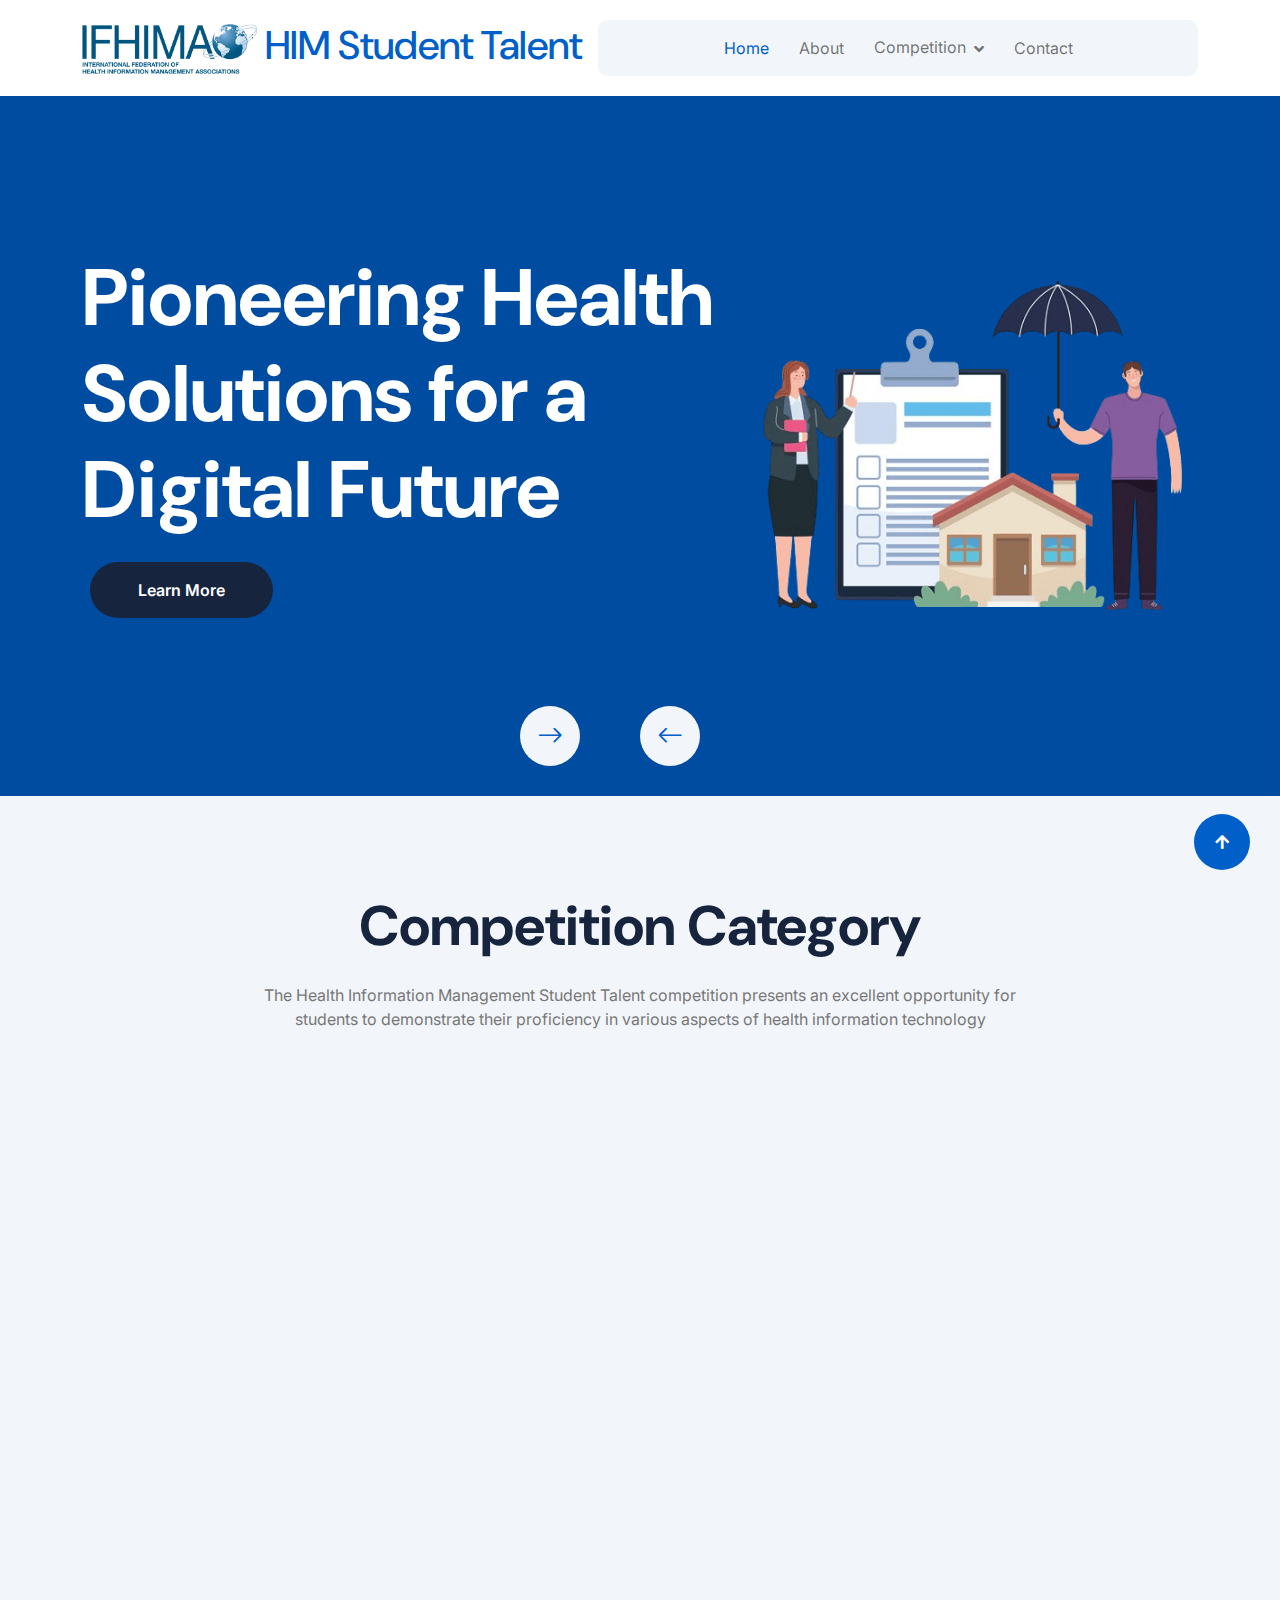
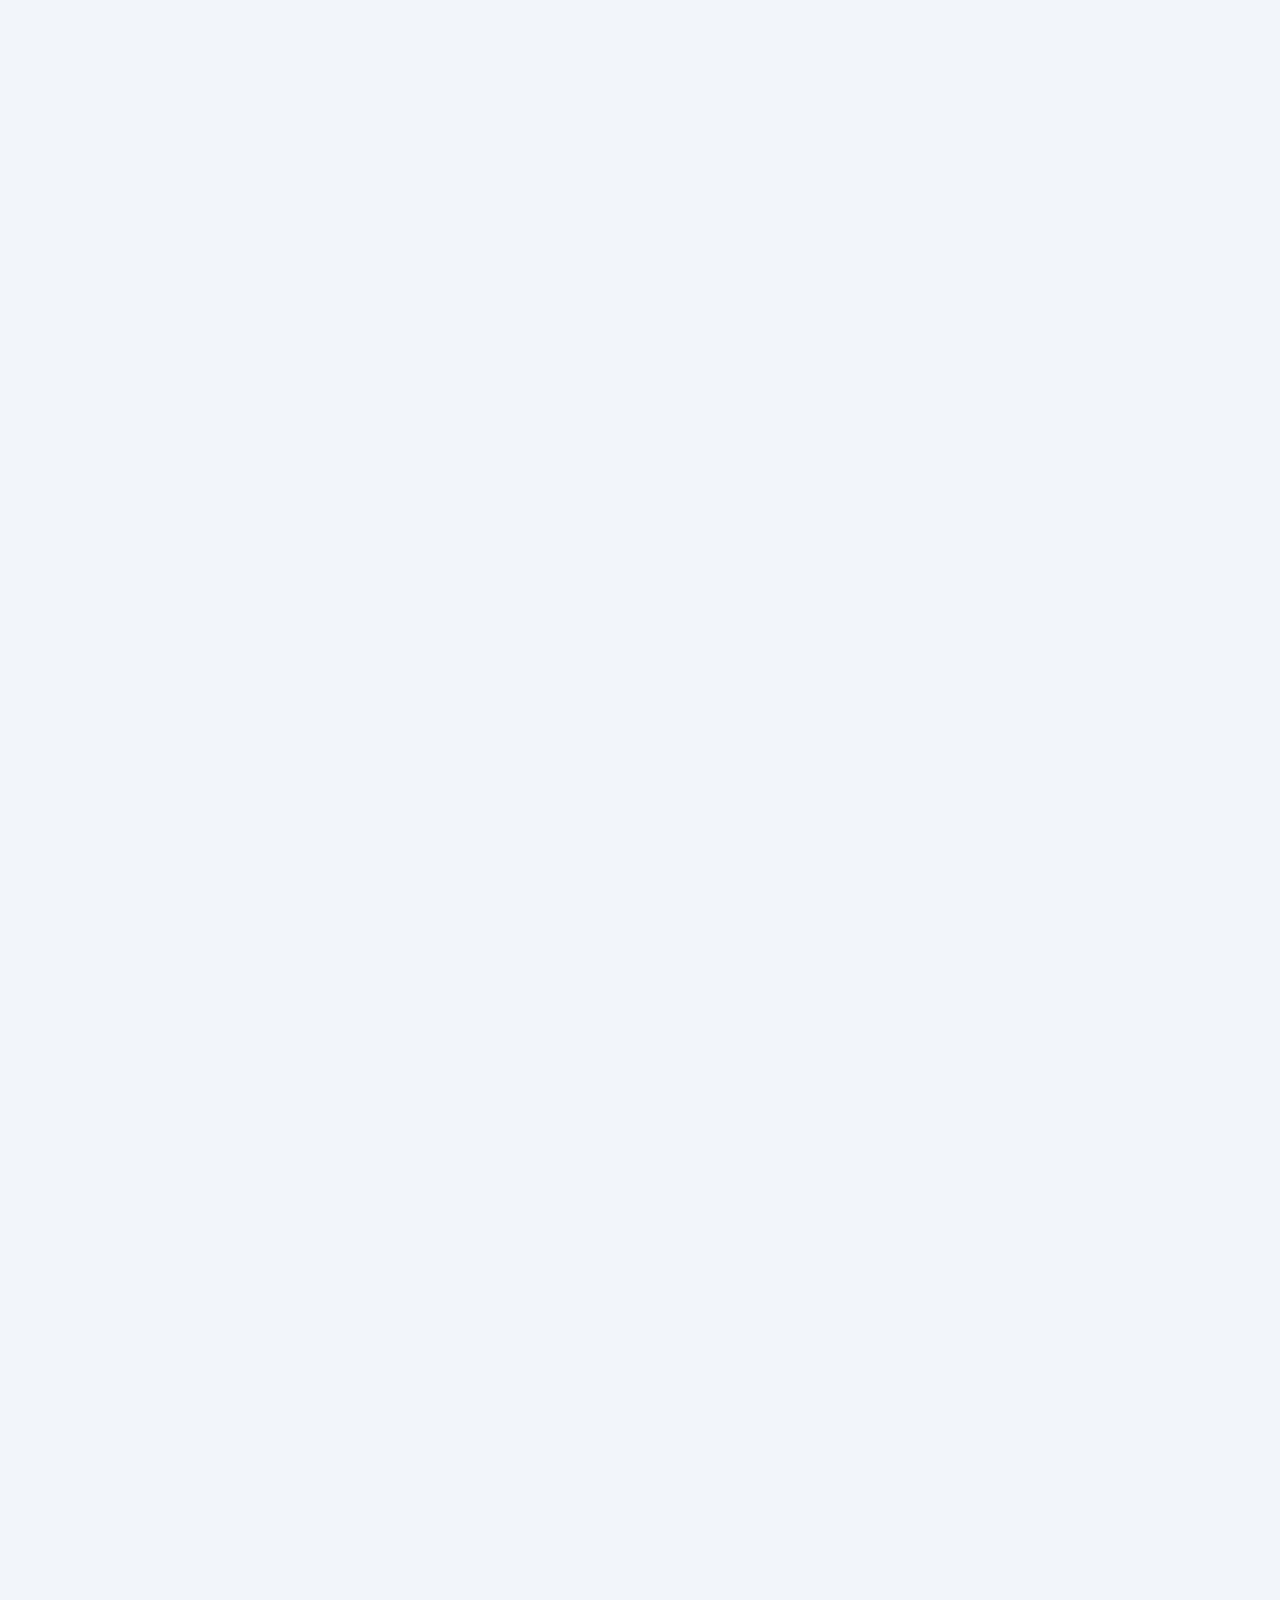
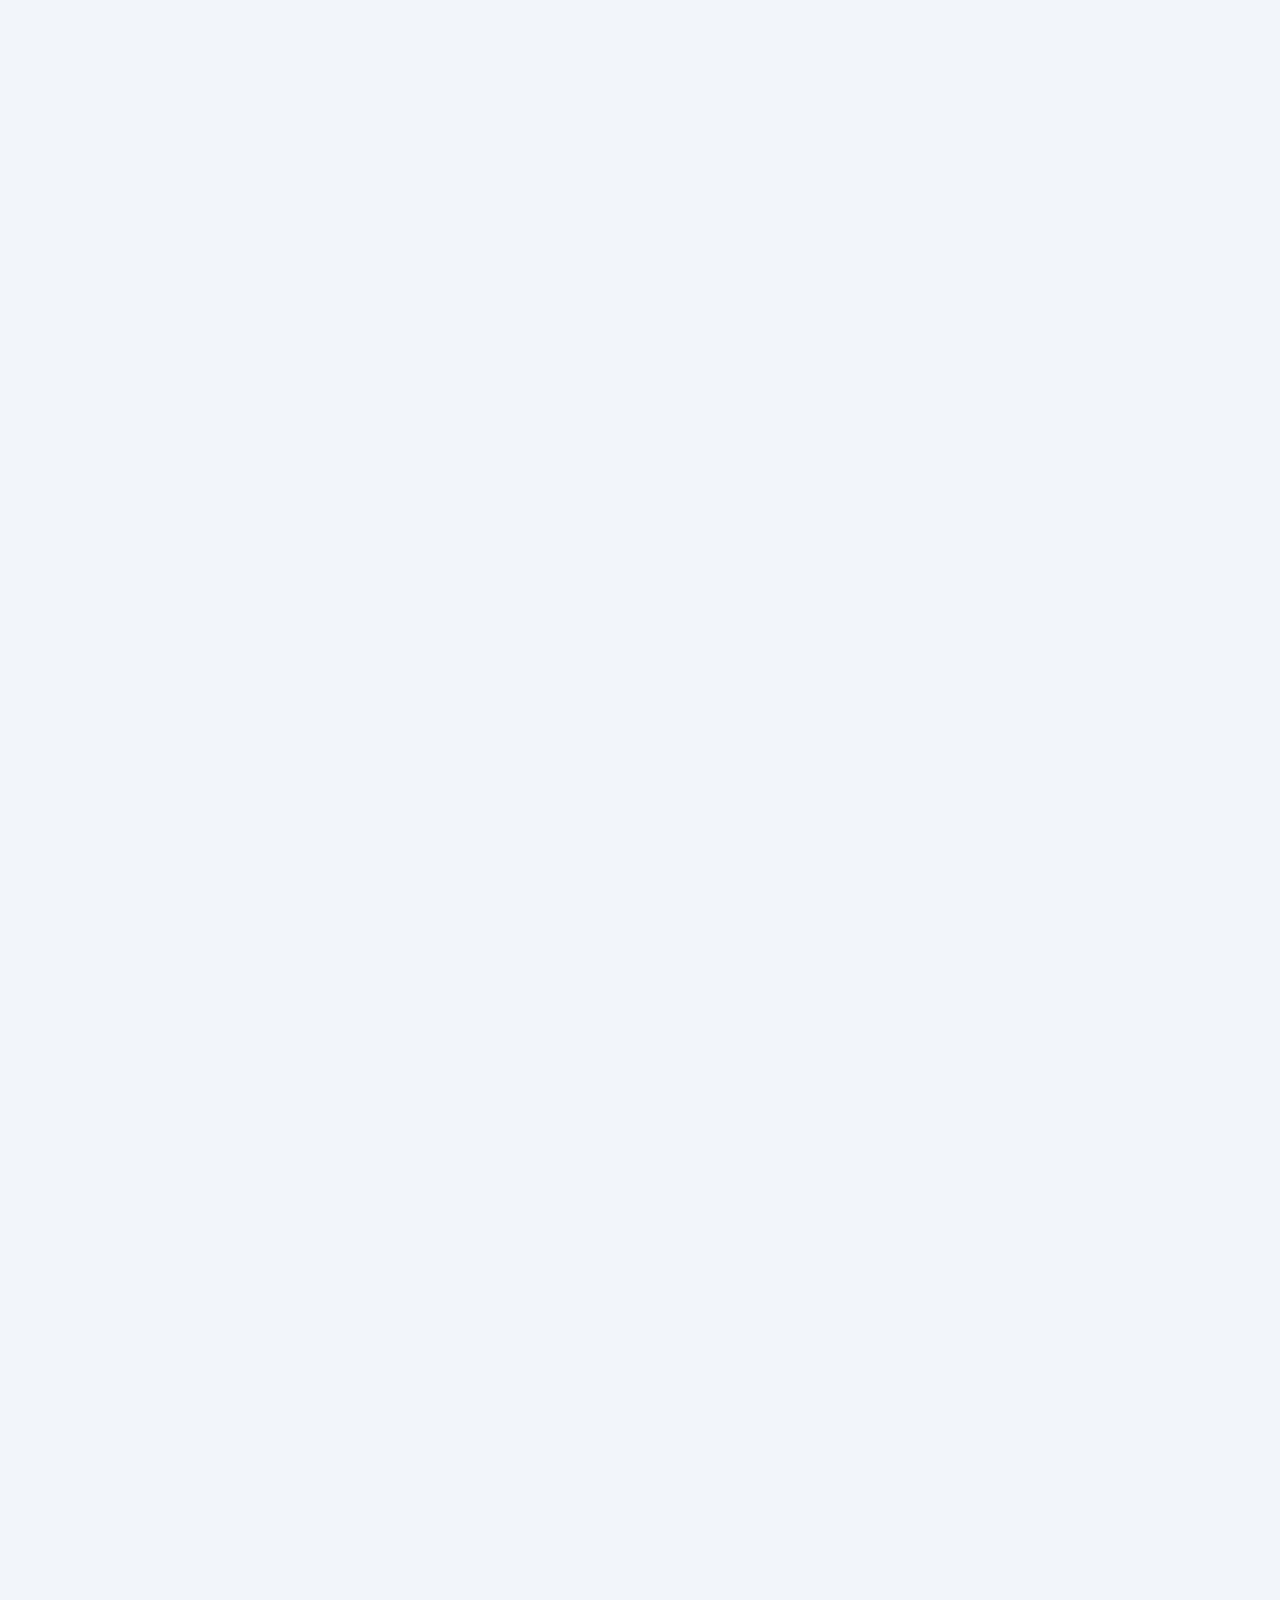
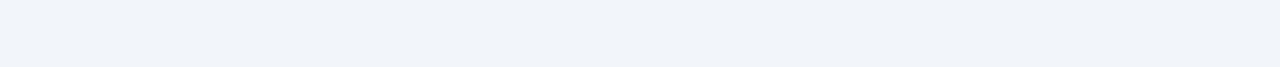
==== index.html @ e02c3863 "some init msg" ====
<!DOCTYPE html>
<html lang="en">

<head>
    <meta charset="utf-8">
    <title>HIM Student Talent - IFHIMA SEAR</title>
    <meta content="width=device-width, initial-scale=1.0" name="viewport">
    <meta content="" name="keywords">
    <meta content="" name="description">

    <!-- Google Web Fonts -->
    <link rel="preconnect" href="https://fonts.googleapis.com">
    <link rel="preconnect" href="https://fonts.gstatic.com" crossorigin>
    <link href="https://fonts.googleapis.com/css2?family=DM+Sans:ital,opsz,wght@0,9..40,100..1000;1,9..40,100..1000&family=Inter:slnt,wght@-10..0,100..900&display=swap" rel="stylesheet">

    <!-- Icon Font Stylesheet -->
    <link rel="stylesheet" href="https://use.fontawesome.com/releases/v5.15.4/css/all.css" />
    <link href="https://cdn.jsdelivr.net/npm/bootstrap-icons@1.4.1/font/bootstrap-icons.css" rel="stylesheet">

    <!-- Libraries Stylesheet -->
    <link rel="stylesheet" href="lib/animate/animate.min.css" />
    <link href="lib/lightbox/css/lightbox.min.css" rel="stylesheet">
    <link href="lib/owlcarousel/assets/owl.carousel.min.css" rel="stylesheet">


    <!-- Customized Bootstrap Stylesheet -->
    <link href="css/bootstrap.min.css" rel="stylesheet">

    <!-- Template Stylesheet -->
    <link href="css/style.css" rel="stylesheet">
</head>

<body>

    <!-- Spinner Start -->
    <div id="spinner" class="show bg-white position-fixed translate-middle w-100 vh-100 top-50 start-50 d-flex align-items-center justify-content-center">
        <div class="spinner-border text-primary" style="width: 3rem; height: 3rem;" role="status">
            <span class="sr-only">Loading...</span>
        </div>
    </div>
    <!-- Spinner End -->

    <!-- Topbar Start -->
    <!-- <div class="container-fluid topbar px-0 px-lg-4 bg-light py-2 d-none d-lg-block">
        <div class="container">
            <div class="row gx-0 align-items-center">
                <div class="col-lg-8 text-center text-lg-start mb-lg-0">
                    <div class="d-flex flex-wrap">
                        <div class="border-end border-primary pe-3">
                            <a href="#" class="text-muted small"><i class="fas fa-map-marker-alt text-primary me-2"></i>Find A Location</a>
                        </div>
                        <div class="ps-3">
                            <a href="mailto:example@gmail.com" class="text-muted small"><i class="fas fa-envelope text-primary me-2"></i>example@gmail.com</a>
                        </div>
                    </div>
                </div>
                <div class="col-lg-4 text-center text-lg-end">
                    <div class="d-flex justify-content-end">
                        <div class="d-flex border-end border-primary pe-3">
                            <a class="btn p-0 text-primary me-3" href="#"><i class="fab fa-facebook-f"></i></a>
                            <a class="btn p-0 text-primary me-3" href="#"><i class="fab fa-twitter"></i></a>
                            <a class="btn p-0 text-primary me-3" href="#"><i class="fab fa-instagram"></i></a>
                            <a class="btn p-0 text-primary me-0" href="#"><i class="fab fa-linkedin-in"></i></a>
                        </div>
                        <div class="dropdown ms-3">
                            <a href="#" class="dropdown-toggle text-dark" data-bs-toggle="dropdown"><small><i class="fas fa-globe-europe text-primary me-2"></i> English</small></a>
                            <div class="dropdown-menu rounded">
                                <a href="#" class="dropdown-item">English</a>
                                <a href="#" class="dropdown-item">Bangla</a>
                                <a href="#" class="dropdown-item">French</a>
                                <a href="#" class="dropdown-item">Spanish</a>
                                <a href="#" class="dropdown-item">Arabic</a>
                            </div>
                        </div>
                    </div>
                </div>
            </div>
        </div>
    </div> -->
    <!-- Topbar End -->

    <!-- Navbar & Hero Start -->
    <div class="container-fluid nav-bar px-0 px-lg-4 py-lg-0">
        <div class="container">
            <nav class="navbar navbar-expand-lg navbar-light d-flex justify-content-between">
                <a href="#" class="navbar-brand p-0 d-flex align-items-center">
                    <h1 class="text-primary mb-0"><img src="img/ifhima-logo.png" alt="Logo"></i> HIM Student Talent</h1>
                    <!-- <img src="img/logo.png" alt="Logo"> -->
                    <!-- <i class="fab fa-slack me-2"> -->
                </a>
                <button class="navbar-toggler" type="button" data-bs-toggle="collapse" data-bs-target="#navbarCollapse">
                        <span class="fa fa-bars"></span>
                    </button>
                <div class="collapse navbar-collapse" id="navbarCollapse">
                    <div class="navbar-nav mx-0 mx-lg-auto">
                        <a href="index.html" class="nav-item nav-link active">Home</a>
                        <a href="about.html" class="nav-item nav-link">About</a>
                        <div class="nav-item dropdown">
                            <a href="competition.html" class="nav-link" data-bs-toggle="dropdown">
                                    <span class="dropdown-toggle">Competition</span>
                                </a>
                            <div class="dropdown-menu">
                                <a href="m-health.html" class="dropdown-item">Mobile Health App Development</a>
                                <a href="emrc.html" class="dropdown-item">Electronic Medical Record Contest</a>
                                <a href="coding-innovation.html" class="dropdown-item">Coding Inovation Challenge</a>
                                <a href="socmed-influencer.html" class="dropdown-item">Social Media Influencer Challenge</a>
                                <!-- <a href="404.html" class="dropdown-item">404 Page</a> -->
                            </div>
                        </div>
                        <a href="contact.html" class="nav-item nav-link">Contact</a>
                        <!-- <div class="nav-btn px-3">
                            <button class="btn-search btn btn-primary btn-md-square rounded-circle flex-shrink-0" data-bs-toggle="modal" data-bs-target="#searchModal"><i class="fas fa-search"></i></button>
                            <a href="#" class="btn btn-primary rounded-pill py-2 px-4 ms-3 flex-shrink-0"> Get a Quote</a>
                        </div> -->
                    </div>
                </div>
                <!-- <div class="d-none d-xl-flex flex-shrink-0 ps-4">
                    <a href="#" class="btn btn-light btn-lg-square rounded-circle position-relative wow tada" data-wow-delay=".9s">
                            <i class="fa fa-phone-alt fa-2x"></i>
                            <div class="position-absolute" style="top: 7px; right: 12px;">
                                <span><i class="fa fa-comment-dots text-secondary"></i></span>
                            </div>
                        </a>
                    <div class="d-flex flex-column ms-3">
                        <span>Call to Our Experts</span>
                        <a href="tel:+ 0123 456 7890"><span class="text-dark">Free: + 0123 456 7890</span></a>
                    </div> -->
                </div>
            </nav>
        </div>
    </div>
    <!-- Navbar & Hero End -->

    <!-- Modal Search Start -->
    <div class="modal fade" id="searchModal" tabindex="-1" aria-labelledby="exampleModalLabel" aria-hidden="true">
        <div class="modal-dialog modal-fullscreen">
            <div class="modal-content rounded-0">
                <div class="modal-header">
                    <h5 class="modal-title" id="exampleModalLabel">Search by keyword</h5>
                    <button type="button" class="btn-close" data-bs-dismiss="modal" aria-label="Close"></button>
                </div>
                <div class="modal-body d-flex align-items-center bg-primary">
                    <div class="input-group w-75 mx-auto d-flex">
                        <input type="search" class="form-control p-3" placeholder="keywords" aria-describedby="search-icon-1">
                        <span id="search-icon-1" class="btn bg-light border nput-group-text p-3"><i class="fa fa-search"></i></span>
                    </div>
                </div>
            </div>
        </div>
    </div>
    <!-- Modal Search End -->


    <!-- Carousel Start -->
    <!-- <div class="header-img">
        <img src="img/header-website.png" class="img-fluid w-100" style="object-fit: cover;" alt="Header Image">
    </div> -->
    
    
    <div class="header-carousel owl-carousel">
        <div class="header-carousel-item bg-primary">
            <div class="carousel-caption">
                <div class="container">
                    <div class="row g-4 align-items-center">
                        <div class="col-lg-7 animated fadeInLeft">
                            <div class="text-sm-center text-md-start">
                                <!-- <h4 class="text-white text-uppercase fw-bold mb-4">Welcome To LifeSure</h4> -->
                                <h1 class="display-1 text-white mb-4">Pioneering Health Solutions for a Digital Future</h1>
                                <!-- <p class="mb-5 fs-5">Lorem Ipsum is simply dummy text of the printing and typesetting industry. Lorem Ipsum has been the industry's standard dummy...
                                </p> -->
                                <div class="d-flex justify-content-center justify-content-md-start flex-shrink-0 mb-4">
                                    <!-- <a class="btn btn-light rounded-pill py-3 px-4 px-md-5 me-2" href="#"><i class="fas fa-play-circle me-2"></i> Watch Video</a>  -->
                                    <a class="btn btn-dark rounded-pill py-3 px-4 px-md-5 ms-2" href="#">Learn More</a>
                                </div>
                            </div>
                        </div>
                        <div class="col-lg-5 animated fadeInRight">
                            <div class="calrousel-img" style="object-fit: cover;">
                                <img src="img/carousel-2.png" class="img-fluid w-100" alt="">
                            </div>
                        </div>
                    </div>
                </div>
            </div>
        </div> 
        <div class="header-carousel-item bg-primary">
            <div class="carousel-caption">
                <div class="container">
                    <div class="row gy-4 gy-lg-0 gx-0 gx-lg-5 align-items-center">
                        <div class="col-lg-5 animated fadeInLeft">
                            <div class="calrousel-img">
                                <img src="img/carousel-2.png" class="img-fluid w-100" alt="">
                            </div>
                        </div>
                        <div class="col-lg-7 animated fadeInRight">
                            <div class="text-sm-center text-md-end">
                                <!-- <h4 class="text-white text-uppercase fw-bold mb-4">Welcome To LifeSure</h4> -->
                                <h1 class="display-1 text-white mb-4">Empowering Digital Health Innovation for a Brighter Future</h1>
                                <!-- <p class="mb-5 fs-5">Lorem Ipsum is simply dummy text of the printing and typesetting industry. Lorem Ipsum has been the industry's standard dummy... -->
                                </p>
                                <div class="d-flex justify-content-center justify-content-md-end flex-shrink-0 mb-4">
                                    <!-- <a class="btn btn-light rounded-pill py-3 px-4 px-md-5 me-2" href="#"><i class="fas fa-play-circle me-2"></i> Watch Video</a> -->
                                    <a class="btn btn-dark rounded-pill py-3 px-4 px-md-5 ms-2" href="#">Learn More</a>
                                </div>
                            </div>
                        </div>
                    </div>
                </div>
            </div>
        </div>
    </div>
    <!-- Carousel End -->

    <!-- Feature Start -->
    <div class="container-fluid feature bg-light py-5">
        <div class="container py-5">
            <div class="text-center mx-auto pb-5 wow fadeInUp" data-wow-delay="0.2s" style="max-width: 800px;">
                <!-- <h4 class="text-primary">Competition Category</h4> -->
                <h1 class="display-4 mb-4">Competition Category</h1>
                <p class="mb-0">The Health Information Management Student Talent competition presents an excellent opportunity for students to demonstrate their proficiency in various aspects of health information technology
                </p>
            </div>
            <div class="row g-4">
                <div class="col-md-6 col-lg-6 col-xl-3 wow fadeInUp" data-wow-delay="0.2s">
                    <div class="feature-item p-4 pt-0">
                        <div class="feature-icon p-4 mb-4">
                            <!-- <img src="img/m-health.png" alt="Logo" style="max-width: 100%; height: auto;"> -->
                            <i class="fa fa-heartbeat fa-3x"></i>
                        </div>
                        <h4 class="mb-4">Mobile Health App Development</h4>
                        <p class="mb-4">Participants will design and develop innovative mobile applications focused on improving healthcare delivery...
                        </p>
                        <a class="btn btn-primary rounded-pill py-2 px-4" href="#">Learn More</a>
                    </div>
                </div>
                <div class="col-md-6 col-lg-6 col-xl-3 wow fadeInUp" data-wow-delay="0.4s">
                    <div class="feature-item p-4 pt-0">
                        <div class="feature-icon p-4 mb-4">
                            <i class="fa fa-file-archive fa-3x"></i>
                        </div>
                        <h4 class="mb-4">Electronic Medical Record Contest</h4>
                        <p class="mb-4">Contestants will demonstrate their proficiency in creating, managing, and optimizing electronic medical record systems...
                        </p>
                        <a class="btn btn-primary rounded-pill py-2 px-4" href="#">Learn More</a>
                    </div>
                </div>
                <div class="col-md-6 col-lg-6 col-xl-3 wow fadeInUp" data-wow-delay="0.6s">
                    <div class="feature-item p-4 pt-0">
                        <div class="feature-icon p-4 mb-4">
                            <i class="fa fa-desktop fa-3x"></i>
                        </div>
                        <h4 class="mb-4">Coding Innovation Challenge</h4>
                        <p class="mb-4">This contest challenges participants to solve complex healthcare-related problems through coding and programming...
                        </p>
                        <a class="btn btn-primary rounded-pill py-2 px-4" href="#">Learn More</a>
                    </div>
                </div>
                <div class="col-md-6 col-lg-6 col-xl-3 wow fadeInUp" data-wow-delay="0.8s">
                    <div class="feature-item p-4 pt-0">
                        <div class="feature-icon p-4 mb-4">
                            <i class="fa fa-mobile fa-3x"></i>
                        </div>
                        <h4 class="mb-4">Social Media Influencer Challenge</h4>
                        <p class="mb-4">Competitors will create engaging and informative health-related content for social media platforms, demonstrating their ability ...
                        </p>
                        <a class="btn btn-primary rounded-pill py-2 px-4" href="#">Learn More</a>
                    </div>
                </div>
            </div>
        </div>
    </div>
    <!-- Feature End -->

    <!-- About Start -->
    <div class="container-fluid bg-light about pb-5">
        <div class="container pb-5">
            <div class="row g-5">
                <div class="col-xl-6 wow fadeInLeft" data-wow-delay="0.2s">
                    <div class="about-item-content bg-white rounded p-5 h-100">
                        <h4 class="text-primary">About the Competition</h4>
                        <h1 class="display-4 mb-4">Health Information Management (HIM) Student Challenge</h1>
                        <p><b>Health Information Management (HIM) Student Challenge</b> is the inaugural international competition organized by the <b>International Federation of Health Information Management Association South East Asia-Region (IFHIMA SEAR)</b>. The purpose of this competition is to foster students' creativity and innovation in supporting the advancement of knowledge in the field of Health Information Management. This competition is open to students from all over the world.
                        </p>
                        <p>In its first edition, the competition is divided into several exciting categories:
                        </p>
                        <p class="text-dark"><i class="fa fa-check text-primary me-3"></i>Mobile Health App Development</p>
                        <p class="text-dark"><i class="fa fa-check text-primary me-3"></i>Electronic Medical Record Contest</p>
                        <p class="text-dark mb-4"><i class="fa fa-check text-primary me-3"></i>Coding Innovation Challenge</p>
                        <p class="text-dark mb-4"><i class="fa fa-check text-primary me-3"></i>Social Media Influencer Challenge</p>
                        <a class="btn btn-primary rounded-pill py-3 px-5" href="#">Register Now!</a>
                    </div>
                </div>
                <div class="col-xl-6 wow fadeInRight" data-wow-delay="0.2s">
                    <div class="about-item-content bg-white rounded p-5 h-100">
                        <h3 class="display-4 mb-4" class="center-text">Timeline</h3>
                    <div class="bg-white rounded p-5 h-80">
                        <div class="row g-4 justify-content-center">
                            <div class="col-12">
                                <div class="rounded bg-light">
                                    <img src="img/img-timeline.png" class="img-fluid rounded w-100" alt="">
                                </div>
                            </div>
                            <!-- <div class="col-sm-6">
                                <div class="counter-item bg-light rounded p-3 h-100">
                                    <div class="counter-counting">
                                        <span class="text-primary fs-2 fw-bold" data-toggle="counter-up">129</span>
                                        <span class="h1 fw-bold text-primary">+</span>
                                    </div>
                                    <h4 class="mb-0 text-dark">Insurance Policies</h4>
                                </div>
                            </div>
                            <div class="col-sm-6">
                                <div class="counter-item bg-light rounded p-3 h-100">
                                    <div class="counter-counting">
                                        <span class="text-primary fs-2 fw-bold" data-toggle="counter-up">99</span>
                                        <span class="h1 fw-bold text-primary">+</span>
                                    </div>
                                    <h4 class="mb-0 text-dark">Awards WON</h4>
                                </div>
                            </div>
                            <div class="col-sm-6">
                                <div class="counter-item bg-light rounded p-3 h-100">
                                    <div class="counter-counting">
                                        <span class="text-primary fs-2 fw-bold" data-toggle="counter-up">556</span>
                                        <span class="h1 fw-bold text-primary">+</span>
                                    </div>
                                    <h4 class="mb-0 text-dark">Skilled Agents</h4>
                                </div>
                            </div>
                            <div class="col-sm-6">
                                <div class="counter-item bg-light rounded p-3 h-100">
                                    <div class="counter-counting">
                                        <span class="text-primary fs-2 fw-bold" data-toggle="counter-up">967</span>
                                        <span class="h1 fw-bold text-primary">+</span>
                                    </div>
                                    <h4 class="mb-0 text-dark">Team Members</h4>
                                </div>
                            </div> -->
                        </div>
                    </div>
                </div>
            </div>
        </div>
    </div>
    <!-- About End -->

    <!-- Service Start -->
    <!-- <div class="container-fluid service py-5">
        <div class="container py-5">
            <div class="text-center mx-auto pb-5 wow fadeInUp" data-wow-delay="0.2s" style="max-width: 800px;">
                <h4 class="text-primary">Our Services</h4>
                <h1 class="display-4 mb-4">We Provide Best Services</h1>
                <p class="mb-0">Lorem ipsum dolor, sit amet consectetur adipisicing elit. Tenetur adipisci facilis cupiditate recusandae aperiam temporibus corporis itaque quis facere, numquam, ad culpa deserunt sint dolorem autem obcaecati, ipsam mollitia hic.
                </p>
            </div>
            <div class="row g-4 justify-content-center">
                <div class="col-md-6 col-lg-6 col-xl-3 wow fadeInUp" data-wow-delay="0.2s">
                    <div class="service-item">
                        <div class="service-img">
                            <img src="img/blog-1.png" class="img-fluid rounded-top w-100" alt="">
                            <div class="service-icon p-3">
                                <i class="fa fa-users fa-2x"></i>
                            </div>
                        </div>
                        <div class="service-content p-4">
                            <div class="service-content-inner">
                                <a href="#" class="d-inline-block h4 mb-4">Life Insurance</a>
                                <p class="mb-4">Lorem ipsum dolor sit amet consectetur adipisicing elit. Perspiciatis, eum!</p>
                                <a class="btn btn-primary rounded-pill py-2 px-4" href="#">Read More</a>
                            </div>
                        </div>
                    </div>
                </div>
                <div class="col-md-6 col-lg-6 col-xl-3 wow fadeInUp" data-wow-delay="0.4s">
                    <div class="service-item">
                        <div class="service-img">
                            <img src="img/blog-2.png" class="img-fluid rounded-top w-100" alt="">
                            <div class="service-icon p-3">
                                <i class="fa fa-hospital fa-2x"></i>
                            </div>
                        </div>
                        <div class="service-content p-4">
                            <div class="service-content-inner">
                                <a href="#" class="d-inline-block h4 mb-4">Health Insurance</a>
                                <p class="mb-4">Lorem ipsum dolor sit amet consectetur adipisicing elit. Perspiciatis, eum!</p>
                                <a class="btn btn-primary rounded-pill py-2 px-4" href="#">Read More</a>
                            </div>
                        </div>
                    </div>
                </div>
                <div class="col-md-6 col-lg-6 col-xl-3 wow fadeInUp" data-wow-delay="0.6s">
                    <div class="service-item">
                        <div class="service-img">
                            <img src="img/blog-3.png" class="img-fluid rounded-top w-100" alt="">
                            <div class="service-icon p-3">
                                <i class="fa fa-car fa-2x"></i>
                            </div>
                        </div>
                        <div class="service-content p-4">
                            <div class="service-content-inner">
                                <a href="#" class="d-inline-block h4 mb-4">Car Insurance</a>
                                <p class="mb-4">Lorem ipsum dolor sit amet consectetur adipisicing elit. Perspiciatis, eum!</p>
                                <a class="btn btn-primary rounded-pill py-2 px-4" href="#">Read More</a>
                            </div>
                        </div>
                    </div>
                </div>
                <div class="col-md-6 col-lg-6 col-xl-3 wow fadeInUp" data-wow-delay="0.8s">
                    <div class="service-item">
                        <div class="service-img">
                            <img src="img/blog-4.png" class="img-fluid rounded-top w-100" alt="">
                            <div class="service-icon p-3">
                                <i class="fa fa-home fa-2x"></i>
                            </div>
                        </div>
                        <div class="service-content p-4">
                            <div class="service-content-inner">
                                <a href="#" class="d-inline-block h4 mb-4">Home Insurance</a>
                                <p class="mb-4">Lorem ipsum dolor sit amet consectetur adipisicing elit. Perspiciatis, eum!</p>
                                <a class="btn btn-primary rounded-pill py-2 px-4" href="#">Read More</a>
                            </div>
                        </div>
                    </div>
                </div>
                <div class="col-12 text-center wow fadeInUp" data-wow-delay="0.2s">
                    <a class="btn btn-primary rounded-pill py-3 px-5" href="#">More Services</a>
                </div>
            </div>
        </div>
    </div> -->
    <!-- Service End -->

    <!-- FAQs Start -->
    <div class="container-fluid faq-section bg-light py-5">
        <div class="container py-5">
            <div class="row g-5 align-items-center">
                <div class="col-xl-6 wow fadeInLeft" data-wow-delay="0.2s">
                    <div class="h-100">
                        <div class="mb-5">
                            <h4 class="text-primary">Some Important FAQ's</h4>
                            <h1 class="display-4 mb-0">Common Frequently Asked Questions</h1>
                        </div>
                        <div class="accordion" id="accordionExample">
                            <div class="accordion-item">
                                <h2 class="accordion-header" id="headingOne">
                                    <button class="accordion-button border-0" type="button" data-bs-toggle="collapse" data-bs-target="#collapseOne" aria-expanded="true" aria-controls="collapseOne">
                                            Q: What happens during Freshers' Week?
                                        </button>
                                </h2>
                                <div id="collapseOne" class="accordion-collapse collapse show active" aria-labelledby="headingOne" data-bs-parent="#accordionExample">
                                    <div class="accordion-body rounded">
                                        A: Leverage agile frameworks to provide a robust synopsis for high level overviews. Iterative approaches to corporate strategy foster collaborative thinking to further the overall value proposition. Organically grow the holistic world view of disruptive
                                        innovation via workplace diversity and empowerment.
                                    </div>
                                </div>
                            </div>
                            <div class="accordion-item">
                                <h2 class="accordion-header" id="headingTwo">
                                    <button class="accordion-button collapsed" type="button" data-bs-toggle="collapse" data-bs-target="#collapseTwo" aria-expanded="false" aria-controls="collapseTwo">
                                            Q: What is the transfer application process?
                                        </button>
                                </h2>
                                <div id="collapseTwo" class="accordion-collapse collapse" aria-labelledby="headingTwo" data-bs-parent="#accordionExample">
                                    <div class="accordion-body">
                                        A: Leverage agile frameworks to provide a robust synopsis for high level overviews. Iterative approaches to corporate strategy foster collaborative thinking to further the overall value proposition. Organically grow the holistic world view of disruptive
                                        innovation via workplace diversity and empowerment.
                                    </div>
                                </div>
                            </div>
                            <div class="accordion-item">
                                <h2 class="accordion-header" id="headingThree">
                                    <button class="accordion-button collapsed" type="button" data-bs-toggle="collapse" data-bs-target="#collapseThree" aria-expanded="false" aria-controls="collapseThree">
                                            Q: Why should I attend community college?
                                        </button>
                                </h2>
                                <div id="collapseThree" class="accordion-collapse collapse" aria-labelledby="headingThree" data-bs-parent="#accordionExample">
                                    <div class="accordion-body">
                                        A: Leverage agile frameworks to provide a robust synopsis for high level overviews. Iterative approaches to corporate strategy foster collaborative thinking to further the overall value proposition. Organically grow the holistic world view of disruptive
                                        innovation via workplace diversity and empowerment.
                                    </div>
                                </div>
                            </div>
                        </div>
                    </div>
                </div>
                <div class="col-xl-6 wow fadeInRight" data-wow-delay="0.4s">
                    <img src="img/carousel-2.png" class="img-fluid w-100" alt="">
                </div>
            </div>
        </div>
    </div> 
    <!-- FAQs End -->

    <!-- Blog Start -->
    <!-- <div class="container-fluid blog py-5">
        <div class="container py-5">
            <div class="text-center mx-auto pb-5 wow fadeInUp" data-wow-delay="0.2s" style="max-width: 800px;">
                <h4 class="text-primary">From Blog</h4>
                <h1 class="display-4 mb-4">News And Updates</h1>
                <p class="mb-0">Lorem ipsum dolor, sit amet consectetur adipisicing elit. Tenetur adipisci facilis cupiditate recusandae aperiam temporibus corporis itaque quis facere, numquam, ad culpa deserunt sint dolorem autem obcaecati, ipsam mollitia hic.
                </p>
            </div>
            <div class="row g-4 justify-content-center">
                <div class="col-lg-6 col-xl-4 wow fadeInUp" data-wow-delay="0.2s">
                    <div class="blog-item">
                        <div class="blog-img">
                            <img src="img/blog-1.png" class="img-fluid rounded-top w-100" alt="">
                            <div class="blog-categiry py-2 px-4">
                                <span>Business</span>
                            </div>
                        </div>
                        <div class="blog-content p-4">
                            <div class="blog-comment d-flex justify-content-between mb-3">
                                <div class="small"><span class="fa fa-user text-primary"></span> Martin.C</div>
                                <div class="small"><span class="fa fa-calendar text-primary"></span> 30 Dec 2025</div>
                                <div class="small"><span class="fa fa-comment-alt text-primary"></span> 6 Comments</div>
                            </div>
                            <a href="#" class="h4 d-inline-block mb-3">Which allows you to pay down insurance bills</a>
                            <p class="mb-3">Lorem, ipsum dolor sit amet consectetur adipisicing elit. Eius libero soluta impedit eligendi? Quibusdam, laudantium.</p>
                            <a href="#" class="btn p-0">Read More  <i class="fa fa-arrow-right"></i></a>
                        </div>
                    </div>
                </div>
                <div class="col-lg-6 col-xl-4 wow fadeInUp" data-wow-delay="0.4s">
                    <div class="blog-item">
                        <div class="blog-img">
                            <img src="img/blog-2.png" class="img-fluid rounded-top w-100" alt="">
                            <div class="blog-categiry py-2 px-4">
                                <span>Business</span>
                            </div>
                        </div>
                        <div class="blog-content p-4">
                            <div class="blog-comment d-flex justify-content-between mb-3">
                                <div class="small"><span class="fa fa-user text-primary"></span> Martin.C</div>
                                <div class="small"><span class="fa fa-calendar text-primary"></span> 30 Dec 2025</div>
                                <div class="small"><span class="fa fa-comment-alt text-primary"></span> 6 Comments</div>
                            </div>
                            <a href="#" class="h4 d-inline-block mb-3">Leverage agile frameworks to provide</a>
                            <p class="mb-3">Lorem, ipsum dolor sit amet consectetur adipisicing elit. Eius libero soluta impedit eligendi? Quibusdam, laudantium.</p>
                            <a href="#" class="btn p-0">Read More  <i class="fa fa-arrow-right"></i></a>
                        </div>
                    </div>
                </div>
                <div class="col-lg-6 col-xl-4 wow fadeInUp" data-wow-delay="0.6s">
                    <div class="blog-item">
                        <div class="blog-img">
                            <img src="img/blog-3.png" class="img-fluid rounded-top w-100" alt="">
                            <div class="blog-categiry py-2 px-4">
                                <span>Business</span>
                            </div>
                        </div>
                        <div class="blog-content p-4">
                            <div class="blog-comment d-flex justify-content-between mb-3">
                                <div class="small"><span class="fa fa-user text-primary"></span> Martin.C</div>
                                <div class="small"><span class="fa fa-calendar text-primary"></span> 30 Dec 2025</div>
                                <div class="small"><span class="fa fa-comment-alt text-primary"></span> 6 Comments</div>
                            </div>
                            <a href="#" class="h4 d-inline-block mb-3">Leverage agile frameworks to provide</a>
                            <p class="mb-3">Lorem, ipsum dolor sit amet consectetur adipisicing elit. Eius libero soluta impedit eligendi? Quibusdam, laudantium.</p>
                            <a href="#" class="btn p-0">Read More  <i class="fa fa-arrow-right"></i></a>
                        </div>
                    </div>
                </div>
            </div>
        </div>
    </div> -->
    <!-- Blog End -->

    <!-- Team Start -->
    <div class="container-fluid team pb-5">
        <div class="container pb-5">
            <div class="text-center mx-auto pb-5 wow fadeInUp" data-wow-delay="0.2s" style="max-width: 800px;">
                <h4 class="text-primary">Our Team</h4>
                <h1 class="display-4 mb-4">Meet Our Expert Team Members</h1>
                <p class="mb-0">Lorem ipsum dolor, sit amet consectetur adipisicing elit. Tenetur adipisci facilis cupiditate recusandae aperiam temporibus corporis itaque quis facere, numquam, ad culpa deserunt sint dolorem autem obcaecati, ipsam mollitia hic.
                </p>
            </div>
            <div class="row g-4">
                <div class="col-md-6 col-lg-6 col-xl-3 wow fadeInUp" data-wow-delay="0.2s">
                    <div class="team-item">
                        <div class="team-img">
                            <img src="img/team-1.jpg" class="img-fluid rounded-top w-100" alt="">
                            <div class="team-icon">
                                <a class="btn btn-primary btn-sm-square rounded-pill mb-2" href=""><i class="fab fa-facebook-f"></i></a>
                                <a class="btn btn-primary btn-sm-square rounded-pill mb-2" href=""><i class="fab fa-twitter"></i></a>
                                <a class="btn btn-primary btn-sm-square rounded-pill mb-2" href=""><i class="fab fa-linkedin-in"></i></a>
                                <a class="btn btn-primary btn-sm-square rounded-pill mb-0" href=""><i class="fab fa-instagram"></i></a>
                            </div>
                        </div>
                        <div class="team-title p-4">
                            <h4 class="mb-0">David James</h4>
                            <p class="mb-0">Profession</p>
                        </div>
                    </div>
                </div>
                <div class="col-md-6 col-lg-6 col-xl-3 wow fadeInUp" data-wow-delay="0.4s">
                    <div class="team-item">
                        <div class="team-img">
                            <img src="img/team-2.jpg" class="img-fluid rounded-top w-100" alt="">
                            <div class="team-icon">
                                <a class="btn btn-primary btn-sm-square rounded-pill mb-2" href=""><i class="fab fa-facebook-f"></i></a>
                                <a class="btn btn-primary btn-sm-square rounded-pill mb-2" href=""><i class="fab fa-twitter"></i></a>
                                <a class="btn btn-primary btn-sm-square rounded-pill mb-2" href=""><i class="fab fa-linkedin-in"></i></a>
                                <a class="btn btn-primary btn-sm-square rounded-pill mb-0" href=""><i class="fab fa-instagram"></i></a>
                            </div>
                        </div>
                        <div class="team-title p-4">
                            <h4 class="mb-0">David James</h4>
                            <p class="mb-0">Profession</p>
                        </div>
                    </div>
                </div>
                <div class="col-md-6 col-lg-6 col-xl-3 wow fadeInUp" data-wow-delay="0.6s">
                    <div class="team-item">
                        <div class="team-img">
                            <img src="img/team-3.jpg" class="img-fluid rounded-top w-100" alt="">
                            <div class="team-icon">
                                <a class="btn btn-primary btn-sm-square rounded-pill mb-2" href=""><i class="fab fa-facebook-f"></i></a>
                                <a class="btn btn-primary btn-sm-square rounded-pill mb-2" href=""><i class="fab fa-twitter"></i></a>
                                <a class="btn btn-primary btn-sm-square rounded-pill mb-2" href=""><i class="fab fa-linkedin-in"></i></a>
                                <a class="btn btn-primary btn-sm-square rounded-pill mb-0" href=""><i class="fab fa-instagram"></i></a>
                            </div>
                        </div>
                        <div class="team-title p-4">
                            <h4 class="mb-0">David James</h4>
                            <p class="mb-0">Profession</p>
                        </div>
                    </div>
                </div>
                <div class="col-md-6 col-lg-6 col-xl-3 wow fadeInUp" data-wow-delay="0.8s">
                    <div class="team-item">
                        <div class="team-img">
                            <img src="img/team-4.jpg" class="img-fluid rounded-top w-100" alt="">
                            <div class="team-icon">
                                <a class="btn btn-primary btn-sm-square rounded-pill mb-2" href=""><i class="fab fa-facebook-f"></i></a>
                                <a class="btn btn-primary btn-sm-square rounded-pill mb-2" href=""><i class="fab fa-twitter"></i></a>
                                <a class="btn btn-primary btn-sm-square rounded-pill mb-2" href=""><i class="fab fa-linkedin-in"></i></a>
                                <a class="btn btn-primary btn-sm-square rounded-pill mb-0" href=""><i class="fab fa-instagram"></i></a>
                            </div>
                        </div>
                        <div class="team-title p-4">
                            <h4 class="mb-0">David James</h4>
                            <p class="mb-0">Profession</p>
                        </div>
                    </div>
                </div>
            </div>
        </div>
    </div>
    <!-- Team End -->

    <!-- Testimonial Start -->
    <!-- <div class="container-fluid testimonial pb-5">
        <div class="container pb-5">
            <div class="text-center mx-auto pb-5 wow fadeInUp" data-wow-delay="0.2s" style="max-width: 800px;">
                <h4 class="text-primary">Testimonial</h4>
                <h1 class="display-4 mb-4">What Our Customers Are Saying</h1>
                <p class="mb-0">Lorem ipsum dolor, sit amet consectetur adipisicing elit. Tenetur adipisci facilis cupiditate recusandae aperiam temporibus corporis itaque quis facere, numquam, ad culpa deserunt sint dolorem autem obcaecati, ipsam mollitia hic.
                </p>
            </div>
            <div class="owl-carousel testimonial-carousel wow fadeInUp" data-wow-delay="0.2s">
                <div class="testimonial-item bg-light rounded">
                    <div class="row g-0">
                        <div class="col-4  col-lg-4 col-xl-3">
                            <div class="h-100">
                                <img src="img/testimonial-1.jpg" class="img-fluid h-100 rounded" style="object-fit: cover;" alt="">
                            </div>
                        </div>
                        <div class="col-8 col-lg-8 col-xl-9">
                            <div class="d-flex flex-column my-auto text-start p-4">
                                <h4 class="text-dark mb-0">Client Name</h4>
                                <p class="mb-3">Profession</p>
                                <div class="d-flex text-primary mb-3">
                                    <i class="fas fa-star"></i>
                                    <i class="fas fa-star"></i>
                                    <i class="fas fa-star"></i>
                                    <i class="fas fa-star"></i>
                                    <i class="fas fa-star"></i>
                                </div>
                                <p class="mb-0">Lorem, ipsum dolor sit amet consectetur adipisicing elit. Enim error molestiae aut modi corrupti fugit eaque rem nulla incidunt temporibus quisquam,
                                </p>
                            </div>
                        </div>
                    </div>
                </div>
                <div class="testimonial-item bg-light rounded">
                    <div class="row g-0">
                        <div class="col-4  col-lg-4 col-xl-3">
                            <div class="h-100">
                                <img src="img/testimonial-2.jpg" class="img-fluid h-100 rounded" style="object-fit: cover;" alt="">
                            </div>
                        </div>
                        <div class="col-8 col-lg-8 col-xl-9">
                            <div class="d-flex flex-column my-auto text-start p-4">
                                <h4 class="text-dark mb-0">Client Name</h4>
                                <p class="mb-3">Profession</p>
                                <div class="d-flex text-primary mb-3">
                                    <i class="fas fa-star"></i>
                                    <i class="fas fa-star"></i>
                                    <i class="fas fa-star"></i>
                                    <i class="fas fa-star"></i>
                                    <i class="fas fa-star text-body"></i>
                                </div>
                                <p class="mb-0">Lorem, ipsum dolor sit amet consectetur adipisicing elit. Enim error molestiae aut modi corrupti fugit eaque rem nulla incidunt temporibus quisquam,
                                </p>
                            </div>
                        </div>
                    </div>
                </div>
                <div class="testimonial-item bg-light rounded">
                    <div class="row g-0">
                        <div class="col-4  col-lg-4 col-xl-3">
                            <div class="h-100">
                                <img src="img/testimonial-3.jpg" class="img-fluid h-100 rounded" style="object-fit: cover;" alt="">
                            </div>
                        </div>
                        <div class="col-8 col-lg-8 col-xl-9">
                            <div class="d-flex flex-column my-auto text-start p-4">
                                <h4 class="text-dark mb-0">Client Name</h4>
                                <p class="mb-3">Profession</p>
                                <div class="d-flex text-primary mb-3">
                                    <i class="fas fa-star"></i>
                                    <i class="fas fa-star"></i>
                                    <i class="fas fa-star"></i>
                                    <i class="fas fa-star text-body"></i>
                                    <i class="fas fa-star text-body"></i>
                                </div>
                                <p class="mb-0">Lorem, ipsum dolor sit amet consectetur adipisicing elit. Enim error molestiae aut modi corrupti fugit eaque rem nulla incidunt temporibus quisquam,
                                </p>
                            </div>
                        </div>
                    </div>
                </div>
            </div>
        </div>
    </div> -->
    <!-- Testimonial End -->


    <!-- Footer Start -->
    <div class="container-fluid footer py-5 wow fadeIn" data-wow-delay="0.2s">
        <div class="container py-5">
            <div class="row g-5">
                <div class="col-xl-9">
                    <div class="mb-5">
                        <div class="row g-4">
                            <div class="col-md-6 col-lg-6 col-xl-5">
                                <div class="footer-item">
                                    <a href="index.html" class="p-0">
                                        <h3 class="text-white"><i class="fab fa-slack me-3"></i> LifeSure</h3>
                                        <!-- <img src="img/logo.png" alt="Logo"> -->
                                    </a>
                                    <p class="text-white mb-4">Dolor amet sit justo amet elitr clita ipsum elitr est.Lorem ipsum dolor sit amet, consectetur adipiscing...</p>
                                    <div class="footer-btn d-flex">
                                        <a class="btn btn-md-square rounded-circle me-3" href="#"><i class="fab fa-facebook-f"></i></a>
                                        <a class="btn btn-md-square rounded-circle me-3" href="#"><i class="fab fa-twitter"></i></a>
                                        <a class="btn btn-md-square rounded-circle me-3" href="#"><i class="fab fa-instagram"></i></a>
                                        <a class="btn btn-md-square rounded-circle me-0" href="#"><i class="fab fa-linkedin-in"></i></a>
                                    </div>
                                </div>
                            </div>
                            <div class="col-md-6 col-lg-6 col-xl-3">
                                <div class="footer-item">
                                    <h4 class="text-white mb-4">Useful Links</h4>
                                    <a href="#"><i class="fas fa-angle-right me-2"></i> About Us</a>
                                    <a href="#"><i class="fas fa-angle-right me-2"></i> Features</a>
                                    <a href="#"><i class="fas fa-angle-right me-2"></i> Services</a>
                                    <a href="#"><i class="fas fa-angle-right me-2"></i> FAQ's</a>
                                    <a href="#"><i class="fas fa-angle-right me-2"></i> Blogs</a>
                                    <a href="#"><i class="fas fa-angle-right me-2"></i> Contact</a>
                                </div>
                            </div>
                            <div class="col-md-6 col-lg-6 col-xl-4">
                                <div class="footer-item">
                                    <h4 class="mb-4 text-white">Instagram</h4>
                                    <div class="row g-3">
                                        <div class="col-4">
                                            <div class="footer-instagram rounded">
                                                <img src="img/instagram-footer-1.jpg" class="img-fluid w-100" alt="">
                                                <div class="footer-search-icon">
                                                    <a href="img/instagram-footer-1.jpg" data-lightbox="footerInstagram-1" class="my-auto"><i class="fas fa-link text-white"></i></a>
                                                </div>
                                            </div>
                                        </div>
                                        <div class="col-4">
                                            <div class="footer-instagram rounded">
                                                <img src="img/instagram-footer-2.jpg" class="img-fluid w-100" alt="">
                                                <div class="footer-search-icon">
                                                    <a href="img/instagram-footer-2.jpg" data-lightbox="footerInstagram-2" class="my-auto"><i class="fas fa-link text-white"></i></a>
                                                </div>
                                            </div>
                                        </div>
                                        <div class="col-4">
                                            <div class="footer-instagram rounded">
                                                <img src="img/instagram-footer-3.jpg" class="img-fluid w-100" alt="">
                                                <div class="footer-search-icon">
                                                    <a href="img/instagram-footer-3.jpg" data-lightbox="footerInstagram-3" class="my-auto"><i class="fas fa-link text-white"></i></a>
                                                </div>
                                            </div>
                                        </div>
                                        <div class="col-4">
                                            <div class="footer-instagram rounded">
                                                <img src="img/instagram-footer-4.jpg" class="img-fluid w-100" alt="">
                                                <div class="footer-search-icon">
                                                    <a href="img/instagram-footer-4.jpg" data-lightbox="footerInstagram-4" class="my-auto"><i class="fas fa-link text-white"></i></a>
                                                </div>
                                            </div>
                                        </div>
                                        <div class="col-4">
                                            <div class="footer-instagram rounded">
                                                <img src="img/instagram-footer-5.jpg" class="img-fluid w-100" alt="">
                                                <div class="footer-search-icon">
                                                    <a href="img/instagram-footer-5.jpg" data-lightbox="footerInstagram-5" class="my-auto"><i class="fas fa-link text-white"></i></a>
                                                </div>
                                            </div>
                                        </div>
                                        <div class="col-4">
                                            <div class="footer-instagram rounded">
                                                <img src="img/instagram-footer-6.jpg" class="img-fluid w-100" alt="">
                                                <div class="footer-search-icon">
                                                    <a href="img/instagram-footer-6.jpg" data-lightbox="footerInstagram-6" class="my-auto"><i class="fas fa-link text-white"></i></a>
                                                </div>
                                            </div>
                                        </div>
                                    </div>
                                </div>
                            </div>
                        </div>
                    </div>
                    <div class="pt-5" style="border-top: 1px solid rgba(255, 255, 255, 0.08);">
                        <div class="row g-0">
                            <div class="col-12">
                                <div class="row g-4">
                                    <div class="col-lg-6 col-xl-4">
                                        <div class="d-flex">
                                            <div class="btn-xl-square bg-primary text-white rounded p-4 me-4">
                                                <i class="fas fa-map-marker-alt fa-2x"></i>
                                            </div>
                                            <div>
                                                <h4 class="text-white">Address</h4>
                                                <p class="mb-0">123 Street New York.USA</p>
                                            </div>
                                        </div>
                                    </div>
                                    <div class="col-lg-6 col-xl-4">
                                        <div class="d-flex">
                                            <div class="btn-xl-square bg-primary text-white rounded p-4 me-4">
                                                <i class="fas fa-envelope fa-2x"></i>
                                            </div>
                                            <div>
                                                <h4 class="text-white">Mail Us</h4>
                                                <p class="mb-0">info@example.com</p>
                                            </div>
                                        </div>
                                    </div>
                                    <div class="col-lg-6 col-xl-4">
                                        <div class="d-flex">
                                            <div class="btn-xl-square bg-primary text-white rounded p-4 me-4">
                                                <i class="fa fa-phone-alt fa-2x"></i>
                                            </div>
                                            <div>
                                                <h4 class="text-white">Telephone</h4>
                                                <p class="mb-0">(+012) 3456 7890</p>
                                            </div>
                                        </div>
                                    </div>
                                </div>
                            </div>
                        </div>
                    </div>
                </div>

                <div class="col-xl-3">
                    <div class="footer-item">
                        <h4 class="text-white mb-4">Newsletter</h4>
                        <p class="text-white mb-3">Dolor amet sit justo amet elitr clita ipsum elitr est.Lorem ipsum dolor sit amet, consectetur adipiscing elit.</p>
                        <div class="position-relative rounded-pill mb-4">
                            <input class="form-control rounded-pill w-100 py-3 ps-4 pe-5" type="text" placeholder="Enter your email">
                            <button type="button" class="btn btn-primary rounded-pill position-absolute top-0 end-0 py-2 mt-2 me-2">SignUp</button>
                        </div>
                        <div class="d-flex flex-shrink-0">
                            <div class="footer-btn">
                                <a href="#" class="btn btn-lg-square rounded-circle position-relative wow tada" data-wow-delay=".9s">
                                        <i class="fa fa-phone-alt fa-2x"></i>
                                        <div class="position-absolute" style="top: 2px; right: 12px;">
                                            <span><i class="fa fa-comment-dots text-secondary"></i></span>
                                        </div>
                                    </a>
                            </div>
                            <div class="d-flex flex-column ms-3 flex-shrink-0">
                                <span>Call to Our Experts</span>
                                <a href="tel:+ 0123 456 7890"><span class="text-white">Free: + 0123 456 7890</span></a>
                            </div>
                        </div>
                    </div>
                </div>
            </div>
        </div>
    </div>
    <!-- Footer End -->

    <!-- Copyright Start -->
    <!-- <div class="container-fluid copyright py-4">
        <div class="container">
            <div class="row g-4 align-items-center">
                <div class="col-md-6 text-center text-md-end mb-md-0">
                    <span class="text-body"><a href="#" class="border-bottom text-white"><i class="fas fa-copyright text-light me-2"></i>Your Site Name</a>, All right reserved.</span>
                </div>
                <div class="col-md-6 text-center text-md-start text-body"> -->
                    <!--/*** This template is free as long as you keep the below author’s credit link/attribution link/backlink. ***/-->
                    <!--/*** If you'd like to use the template without the below author’s credit link/attribution link/backlink, ***/-->
                    <!--/*** you can purchase the Credit Removal License from "https://htmlcodex.com/credit-removal". ***/-->
                    <!-- Designed By <a class="border-bottom text-white" href="https://htmlcodex.com">HTML Codex</a> Distributed By <a class="border-bottom text-white" href="https://themewagon.com">ThemeWagon</a>
                </div>
            </div>
        </div> -->
    </div>
    <!-- Copyright End -->


    <!-- Back to Top -->
    <a href="#" class="btn btn-primary btn-lg-square rounded-circle back-to-top"><i class="fa fa-arrow-up"></i></a>


    <!-- JavaScript Libraries -->
    <script src="https://ajax.googleapis.com/ajax/libs/jquery/3.6.4/jquery.min.js"></script>
    <script src="https://cdn.jsdelivr.net/npm/bootstrap@5.0.0/dist/js/bootstrap.bundle.min.js"></script>
    <script src="lib/wow/wow.min.js"></script>
    <script src="lib/easing/easing.min.js"></script>
    <script src="lib/waypoints/waypoints.min.js"></script>
    <script src="lib/counterup/counterup.min.js"></script>
    <script src="lib/lightbox/js/lightbox.min.js"></script>
    <script src="lib/owlcarousel/owl.carousel.min.js"></script>


    <!-- Template Javascript -->
    <script src="js/main.js"></script>
</body>

</html>
---- css/style.css ----
/*** Spinner Start ***/

#spinner {
    opacity: 0;
    visibility: hidden;
    transition: opacity .5s ease-out, visibility 0s linear .5s;
    z-index: 99999;
}

#spinner.show {
    transition: opacity .5s ease-out, visibility 0s linear 0s;
    visibility: visible;
    opacity: 1;
}

/*** Spinner End ***/

.back-to-top {
    position: fixed;
    right: 30px;
    bottom: 30px;
    transition: 0.5s;
    z-index: 99;
}

/*** Button Start ***/

.btn {
    font-weight: 600;
    transition: .5s;
}

.btn-square {
    width: 32px;
    height: 32px;
}

.btn-sm-square {
    width: 34px;
    height: 34px;
}

.btn-md-square {
    width: 44px;
    height: 44px;
}

.btn-lg-square {
    width: 56px;
    height: 56px;
}

.btn-xl-square {
    width: 66px;
    height: 66px;
}

.btn-square,
.btn-sm-square,
.btn-md-square,
.btn-lg-square,
.btn-xl-square {
    padding: 0;
    display: flex;
    align-items: center;
    justify-content: center;
    font-weight: normal;
}

.btn.btn-primary {
    color: var(--bs-white);
    border: none;
}

.btn.btn-primary:hover {
    background: var(--bs-dark);
    color: var(--bs-white);
}

.btn.btn-light {
    color: var(--bs-primary);
    border: none;
}

.btn.btn-light:hover {
    color: var(--bs-white);
    background: var(--bs-dark);
}

.btn.btn-dark {
    color: var(--bs-white);
    border: none;
}

.btn.btn-dark:hover {
    color: var(--bs-primary);
    background: var(--bs-light);
}

/*** Topbar Start ***/

.topbar .dropdown-toggle::after {
    border: none;
    content: "\f107";
    font-family: "Font Awesome 5 Free";
    font-weight: 600;
    vertical-align: middle;
    margin-left: 8px;
    color: var(--bs-primary);
}

.topbar .dropdown .dropdown-menu a:hover {
    background: var(--bs-primary);
    color: var(--bs-white);
}

.topbar .dropdown .dropdown-menu {
    transform: rotateX(0deg);
    visibility: visible;
    background: var(--bs-light);
    padding-top: 10px;
    border: 0;
    transition: .5s;
    opacity: 1;
}

/*** Topbar End ***/

/*** Navbar Start ***/

.nav-bar {
    background: var(--bs-white);
    transition: 1s;
}

.navbar-light .navbar-brand img {
    max-height: 60px;
    transition: .5s;
}

.nav-bar .navbar-light .navbar-brand img {
    max-height: 50px;
}

.navbar .navbar-nav .nav-item .nav-link {
    padding: 0;
}

.navbar .navbar-nav .nav-item {
    display: flex;
    align-items: center;
    padding: 15px;
}

.navbar-light .navbar-nav .nav-item:hover,
.navbar-light .navbar-nav .nav-item.active,
.navbar-light .navbar-nav .nav-item:hover .nav-link,
.navbar-light .navbar-nav .nav-item.active .nav-link {
    color: var(--bs-primary);
}

@media (max-width: 992px) {
    .navbar {
        padding: 20px 0;
    }
    .navbar .navbar-nav .nav-link {
        padding: 0;
    }
    .navbar .navbar-nav .nav-item {
        display: flex;
        padding: 20px;
        flex-direction: column;
        justify-content: start;
        align-items: start;
    }
    .navbar .navbar-nav .nav-btn {
        display: flex;
        justify-content: start;
    }
    .navbar .navbar-nav {
        width: 100%;
        display: flex;
        margin-top: 20px;
        padding-bottom: 20px;
        background: var(--bs-light);
        border-radius: 10px;
    }
    .navbar.navbar-expand-lg .navbar-toggler {
        padding: 8px 15px;
        border: 1px solid var(--bs-primary);
        color: var(--bs-primary);
    }
}

.navbar .dropdown-toggle::after {
    border: none;
    content: "\f107";
    font-family: "Font Awesome 5 Free";
    font-weight: 600;
    vertical-align: middle;
    margin-left: 8px;
}

.dropdown .dropdown-menu .dropdown-item:hover {
    background: var(--bs-primary);
    color: var(--bs-white);
}

@media (min-width: 992px) {
    .navbar {
        padding: 20px 0;
    }
    .navbar .nav-btn {
        display: flex;
        align-items: center;
        justify-content: end;
    }
    .navbar .navbar-nav {
        width: 100%;
        display: flex;
        justify-content: center;
        align-items: center;
        background: var(--bs-light);
        border-radius: 10px;
    }
    .navbar .navbar-nav .nav-btn {
        width: 100%;
        display: flex;
        margin-left: auto;
    }
    .navbar .nav-item .dropdown-menu {
        display: block;
        visibility: hidden;
        top: 100%;
        transform: rotateX(-75deg);
        transform-origin: 0% 0%;
        border: 0;
        border-radius: 10px;
        transition: .5s;
        opacity: 0;
    }
    .navbar .nav-item:hover .dropdown-menu {
        transform: rotateX(0deg);
        visibility: visible;
        margin-top: 20px;
        background: var(--bs-light);
        transition: .5s;
        opacity: 1;
    }
}

/*** Navbar End ***/

/*** Carousel Hero Header Start ***/

.header-carousel .header-carousel-item {
    height: 700px;
}

.header-carousel .owl-nav .owl-prev,
.header-carousel .owl-nav .owl-next {
    position: absolute;
    width: 60px;
    height: 60px;
    border-radius: 60px;
    background: var(--bs-light);
    color: var(--bs-primary);
    font-size: 26px;
    display: flex;
    align-items: center;
    justify-content: center;
    transition: 0.5s;
}

.header-carousel .owl-nav .owl-prev {
    bottom: 30px;
    left: 50%;
    transform: translateX(-50%);
    margin-left: 30px;
}

.header-carousel .owl-nav .owl-next {
    bottom: 30px;
    right: 50%;
    transform: translateX(-50%);
    margin-right: 30px;
}

.header-carousel .owl-nav .owl-prev:hover,
.header-carousel .owl-nav .owl-next:hover {
    box-shadow: inset 0 0 100px 0 var(--bs-secondary);
    color: var(--bs-white);
}

.header-carousel .header-carousel-item .carousel-caption {
    position: absolute;
    width: 100%;
    height: 100%;
    left: 0;
    bottom: 0;
    background: rgba(0, 0, 0, .2);
    display: flex;
    align-items: center;
}

@media (max-width: 991px) {
    .header-carousel .header-carousel-item .carousel-caption {
        padding-top: 45px;
    }
    .header-carousel .header-carousel-item {
        height: 1300px;
    }
}

@media (max-width: 767px) {
    .header-carousel .header-carousel-item {
        height: 950px;
    }
    .header-carousel .owl-nav .owl-prev {
        bottom: -30px;
        left: 50%;
        transform: translateX(-50%);
        margin-left: -45px;
    }
    .header-carousel .owl-nav .owl-next {
        bottom: -30px;
        left: 50%;
        transform: translateX(-50%);
        margin-left: 45px;
    }
}

/*** Carousel Hero Header End ***/

/*** Single Page Hero Header Start ***/

.bg-breadcrumb {
    position: relative;
    overflow: hidden;
    background: linear-gradient(rgba(1, 95, 201, 0.9), rgba(0, 0, 0, 0.2)), url(../img/bg-breadcrumb.jpg);
    background-position: center center;
    background-repeat: no-repeat;
    background-size: cover;
    padding: 60px 0 60px 0;
    transition: 0.5s;
}

.bg-breadcrumb .breadcrumb {
    position: relative;
}

.bg-breadcrumb .breadcrumb .breadcrumb-item a {
    color: var(--bs-white);
}

/*** Single Page Hero Header End ***/

/*** Feature Start ***/

.feature .feature-item {
    border-radius: 10px;
    background: var(--bs-white);
    transition: 0.5s;
}

.feature .feature-item:hover {
    background: var(--bs-primary);
}

.feature .feature-item .feature-icon {
    position: relative;
    width: 100px;
    display: inline-flex;
    align-items: center;
    justify-content: center;
    border-bottom-left-radius: 10px;
    border-bottom-right-radius: 10px;
    background: var(--bs-light);
}

.feature .feature-item:hover .feature-icon i {
    z-index: 9;
}

.feature .feature-item .feature-icon::after {
    content: "";
    position: absolute;
    width: 100%;
    height: 0;
    top: 0;
    left: 0;
    border-bottom-left-radius: 10px;
    border-bottom-right-radius: 10px;
    background: var(--bs-dark);
    transition: 0.5s;
    z-index: 1;
}

.feature .feature-item:hover .feature-icon::after {
    height: 100%;
}

.feature .feature-item .feature-icon {
    color: var(--bs-primary);
}

.feature .feature-item .feature-icon,
.feature .feature-item h4,
.feature .feature-item p {
    transition: 0.5s;
}

.feature .feature-item:hover .feature-icon {
    color: var(--bs-white);
}

.feature .feature-item:hover h4,
.feature .feature-item:hover p {
    color: var(--bs-white);
}

.feature .feature-item:hover a.btn {
    background: var(--bs-white);
    color: var(--bs-primary);
}

.feature .feature-item:hover a.btn:hover {
    background: var(--bs-dark);
    color: var(--bs-white);
}

/*** Feature End ***/

/*** Service Start ***/

.service .service-item {
    border-radius: 10px;
}

.service .service-item .service-img {
    position: relative;
    overflow: hidden;
    border-top-left-radius: 10px;
    border-top-right-radius: 10px;
}

.service .service-item .service-img img {
    transition: 0.5s;
}

.service .service-item:hover .service-img img {
    transform: scale(1.1);
}

.service .service-item .service-img::after {
    content: "";
    position: absolute;
    width: 100%;
    height: 0;
    top: 0;
    left: 0;
    border-top-left-radius: 10px;
    border-top-right-radius: 10px;
    background: rgba(1, 95, 201, .2);
    transition: 0.5s;
    z-index: 1;
}

.service .service-item:hover .service-img::after {
    height: 100%;
}

.service .service-item .service-img .service-icon {
    position: absolute;
    width: 70px;
    bottom: 0;
    right: 25px;
    border-top-left-radius: 10px;
    border-top-right-radius: 10px;
    background: var(--bs-light);
    display: flex;
    align-items: center;
    justify-content: center;
    transition: 0.5s;
    z-index: 9;
}

.service .service-item .service-img .service-icon i {
    color: var(--bs-primary);
    transition: 0.5s;
}

.service .service-item:hover .service-img .service-icon i {
    transform: rotateX(360deg);
    color: var(--bs-white);
}

.service .service-item:hover .service-img .service-icon {
    bottom: 0;
    color: var(--bs-white);
    background: var(--bs-primary);
}

.service .service-content {
    position: relative;
    border-bottom-left-radius: 10px;
    border-bottom-right-radius: 10px;
    background: var(--bs-light);
}

.service .service-item .service-content .service-content-inner {
    position: relative;
    z-index: 9;
}

.service .service-item .service-content .service-content-inner .h4,
.service .service-item .service-content .service-content-inner p {
    transition: 0.5s;
}

.service .service-item:hover .service-content .service-content-inner .h4,
.service .service-item:hover .service-content .service-content-inner p {
    color: var(--bs-white);
}

.service .service-item:hover .service-content .service-content-inner .btn.btn-primary {
    color: var(--bs-primary);
    background: var(--bs-white);
}

.service .service-item:hover .service-content .service-content-inner .btn.btn-primary:hover {
    color: var(--bs-white);
    background: var(--bs-dark);
}

.service .service-item:hover .service-content .service-content-inner .h4:hover {
    color: var(--bs-dark);
}

.service .service-item .service-content::after {
    content: "";
    position: absolute;
    width: 100%;
    height: 0;
    bottom: 0;
    left: 0;
    border-bottom-left-radius: 10px;
    border-bottom-right-radius: 10px;
    background: var(--bs-primary);
    transition: 0.5s;
    z-index: 1;
}

.service .service-item:hover .service-content::after {
    height: 100%;
}

/*** Service End ***/

/*** FAQs Start ***/

.faq-section .accordion .accordion-item .accordion-header .accordion-button {
    color: var(--bs-white);
    background: rgba(1, 95, 201, .8);
    font-size: 18px;
}

.faq-section .accordion .accordion-item .accordion-header .accordion-button.collapsed {
    color: var(--bs-primary);
    background: var(--bs-light);
}

/*** FAQs End ***/

/*** Blog Start ***/

.blog .blog-item {
    border-radius: 10px;
    transition: 0.5s;
}

.blog .blog-item:hover {
    box-shadow: 0 0 45px rgba(0, 0, 0, .1);
}

.blog .blog-item:hover .blog-content {
    background: var(--bs-white);
}

.blog .blog-item .blog-img {
    border-top-left-radius: 10px;
    border-top-right-radius: 10px;
    position: relative;
    overflow: hidden;
}

.blog .blog-item .blog-img img {
    transition: 0.5s;
}

.blog .blog-item:hover .blog-img img {
    transform: scale(1.2);
}

.blog .blog-item .blog-img::after {
    content: "";
    position: absolute;
    width: 100%;
    height: 0;
    top: 0;
    left: 0;
    border-top-left-radius: 10px;
    border-top-right-radius: 10px;
    background: rgba(1, 95, 201, .2);
    transition: 0.5s;
    z-index: 1;
}

.blog .blog-item:hover .blog-img::after {
    height: 100%;
}

.blog .blog-item .blog-img .blog-categiry {
    position: absolute;
    bottom: 0;
    right: 0;
    border-top-left-radius: 10px;
    display: inline-flex;
    color: var(--bs-white);
    background: var(--bs-primary);
    z-index: 9;
}

.blog .blog-item .blog-content {
    border-bottom-left-radius: 10px;
    border-bottom-right-radius: 10px;
    background: var(--bs-light);
}

.blog .blog-item .blog-content a.btn {
    color: var(--bs-dark);
}

.blog .blog-item:hover .blog-content a.btn:hover {
    color: var(--bs-primary);
}

/*** Blog End ***/

/*** Team Start ***/

.team .team-item .team-img {
    position: relative;
    overflow: hidden;
    border-top-left-radius: 10px;
    border-top-right-radius: 10px;
}

.team .team-item .team-img img {
    transition: 0.5s;
}

.team .team-item:hover .team-img img {
    transform: scale(1.1);
}

.team .team-item .team-img::after {
    content: "";
    position: absolute;
    width: 100%;
    height: 0;
    top: 0;
    left: 0;
    border-top-left-radius: 10px;
    border-top-right-radius: 10px;
    transition: 0.5s;
}

.team .team-item:hover .team-img::after {
    height: 100%;
    background: rgba(255, 255, 255, 0.3);
}

.team .team-item .team-img .team-icon {
    position: absolute;
    bottom: 20px;
    right: 20px;
    margin-bottom: -100%;
    transition: 0.5s;
    z-index: 9;
}

.team .team-item:hover .team-img .team-icon {
    margin-bottom: 0;
}

.team .team-item .team-title {
    color: var(--bs-white);
    background: var(--bs-primary);
    border-bottom-left-radius: 10px;
    border-bottom-right-radius: 10px;
    transition: 0.5s;
}

.team .team-item .team-title h4 {
    color: var(--bs-white);
}

.team .team-item:hover .team-title {
    background: var(--bs-dark);
}

/*** Team End ***/

/*** Testimonial Start ***/

.testimonial-carousel .owl-stage-outer {
    margin-top: 58px;
    margin-right: -1px;
}

.testimonial .owl-nav .owl-prev {
    position: absolute;
    top: -58px;
    left: 0;
    background: var(--bs-primary);
    color: var(--bs-white);
    padding: 5px 30px;
    border-radius: 30px;
    transition: 0.5s;
}

.testimonial .owl-nav .owl-prev:hover {
    background: var(--bs-dark);
    color: var(--bs-white);
}

.testimonial .owl-nav .owl-next {
    position: absolute;
    top: -58px;
    right: 0;
    background: var(--bs-primary);
    color: var(--bs-white);
    padding: 5px 30px;
    border-radius: 30px;
    transition: 0.5s;
}

.testimonial .owl-nav .owl-next:hover {
    background: var(--bs-dark);
    color: var(--bs-white);
}

/*** Testimonial End ***/

/*** Contact Start ***/

.contact .contact-img {
    position: relative;
}

.contact .contact-img::after {
    content: "";
    position: absolute;
    width: 100%;
    height: 100%;
    top: 0;
    left: 0;
    border-radius: 30% 70% 70% 30% / 30% 30% 70% 70%;
    background: rgba(255, 255, 255, 0.9);
    z-index: 1;
    animation-name: image-efects;
    animation-duration: 10s;
    animation-delay: 1s;
    animation-iteration-count: infinite;
    animation-direction: alternate;
    transition: 0.5s
}

@keyframes image-efects {
    0% {
        border-radius: 30% 70% 70% 30% / 30% 30% 70% 70%;
    }
    25% {
        border-radius: 35% 65% 27% 73% / 71% 25% 75% 29%;
    }
    50% {
        border-radius: 41% 59% 45% 55% / 32% 21% 79% 68%;
    }
    75% {
        border-radius: 69% 31% 39% 61% / 70% 83% 17% 30%;
    }
    100% {
        border-radius: 30% 70% 70% 30% / 30% 30% 70% 70%;
    }
}

.contact .contact-img .contact-img-inner {
    position: relative;
    z-index: 9;
}

/*** Contact End ***/

/*** Footer Start ***/

.footer {
    background: var(--bs-dark);
}

.footer .footer-item {
    display: flex;
    flex-direction: column;
}

.footer .footer-item a {
    line-height: 35px;
    color: var(--bs-body);
    transition: 0.5s;
}

.footer .footer-item p {
    line-height: 35px;
}

.footer .footer-item a:hover {
    color: var(--bs-primary);
}

.footer .footer-item .footer-btn a,
.footer .footer-item .footer-btn a i {
    transition: 0.5s;
}

.footer .footer-item .footer-btn a:hover {
    background: var(--bs-white);
}

.footer .footer-item .footer-btn a:hover i {
    color: var(--bs-primary);
}

.footer .footer-item .footer-instagram {
    position: relative;
    overflow: hidden;
}

.footer .footer-item .footer-instagram img {
    transition: 0.5s;
}

.footer .footer-item .footer-instagram:hover img {
    transform: scale(1.2);
}

.footer .footer-item .footer-instagram .footer-search-icon {
    position: absolute;
    width: 100%;
    height: 100%;
    top: 0;
    left: 0;
    display: flex;
    align-items: center;
    justify-content: center;
    transition: 0.5s;
    opacity: 0;
}

.footer .footer-item .footer-instagram:hover .footer-search-icon {
    opacity: 1;
    background: rgba(0, 0, 0, .6);
}

.footer .footer-item .footer-btn a {
    background: var(--bs-light);
    color: var(--bs-primary);
}

.footer .footer-item .footer-btn a:hover {
    background: var(--bs-primary);
}

.footer .footer-item .footer-btn a:hover i {
    color: var(--bs-white);
}

/*** Footer End ***/

/*** copyright Start ***/

.copyright {
    background: var(--bs-dark);
    border-top: 1px solid rgba(255, 255, 255, .08);
}

/*** copyright end ***/
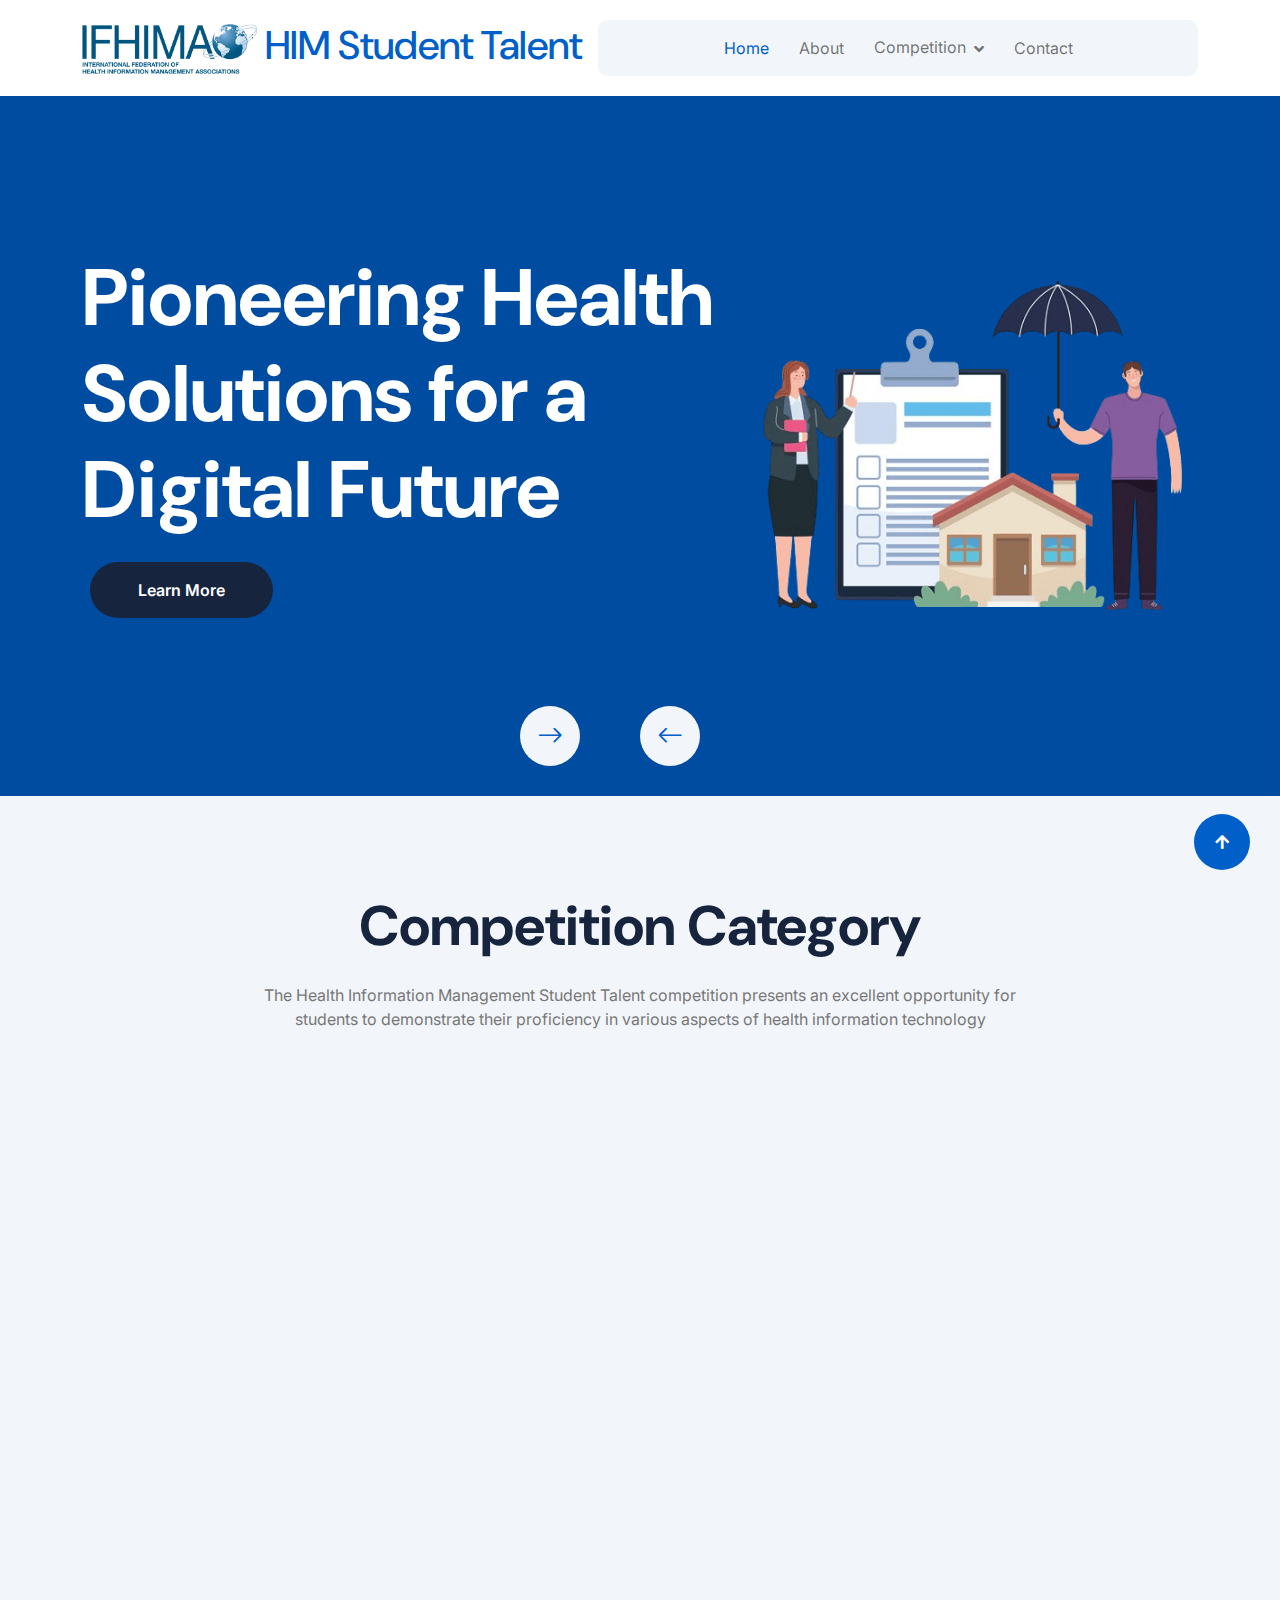
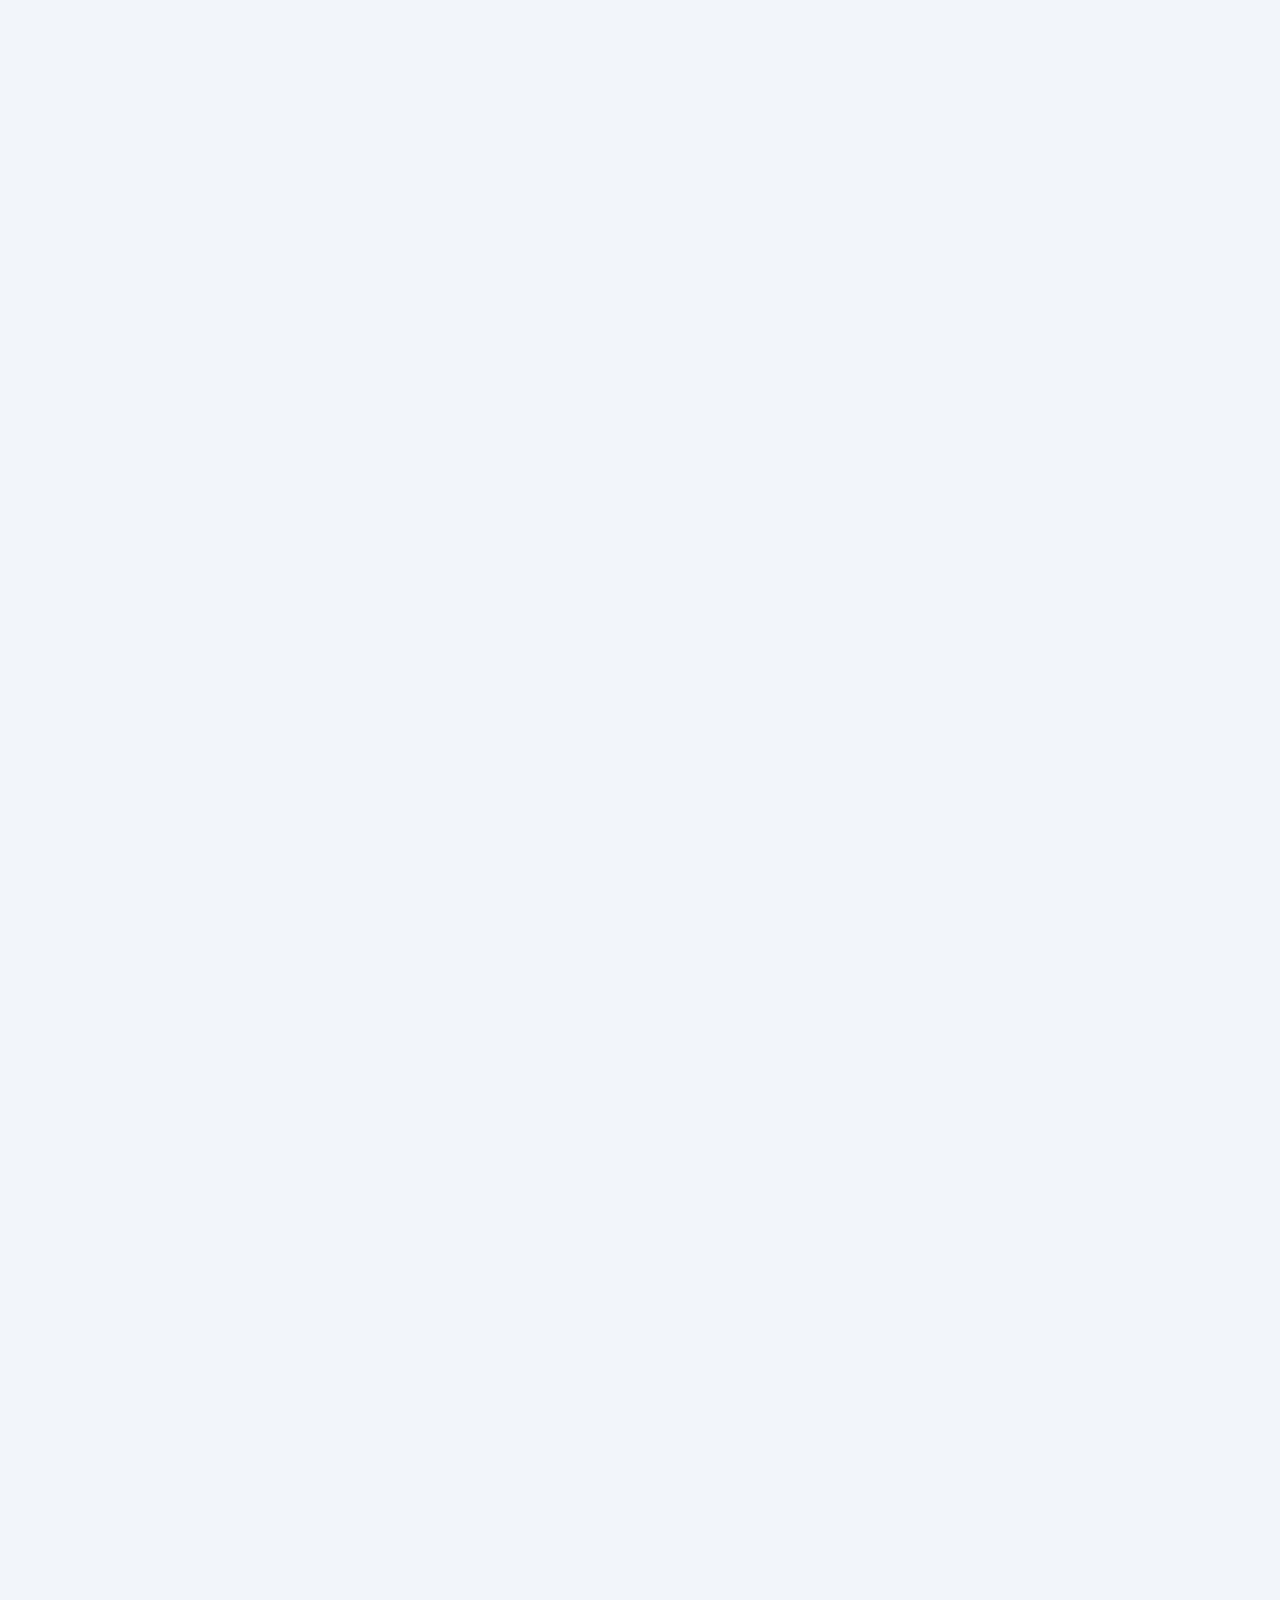
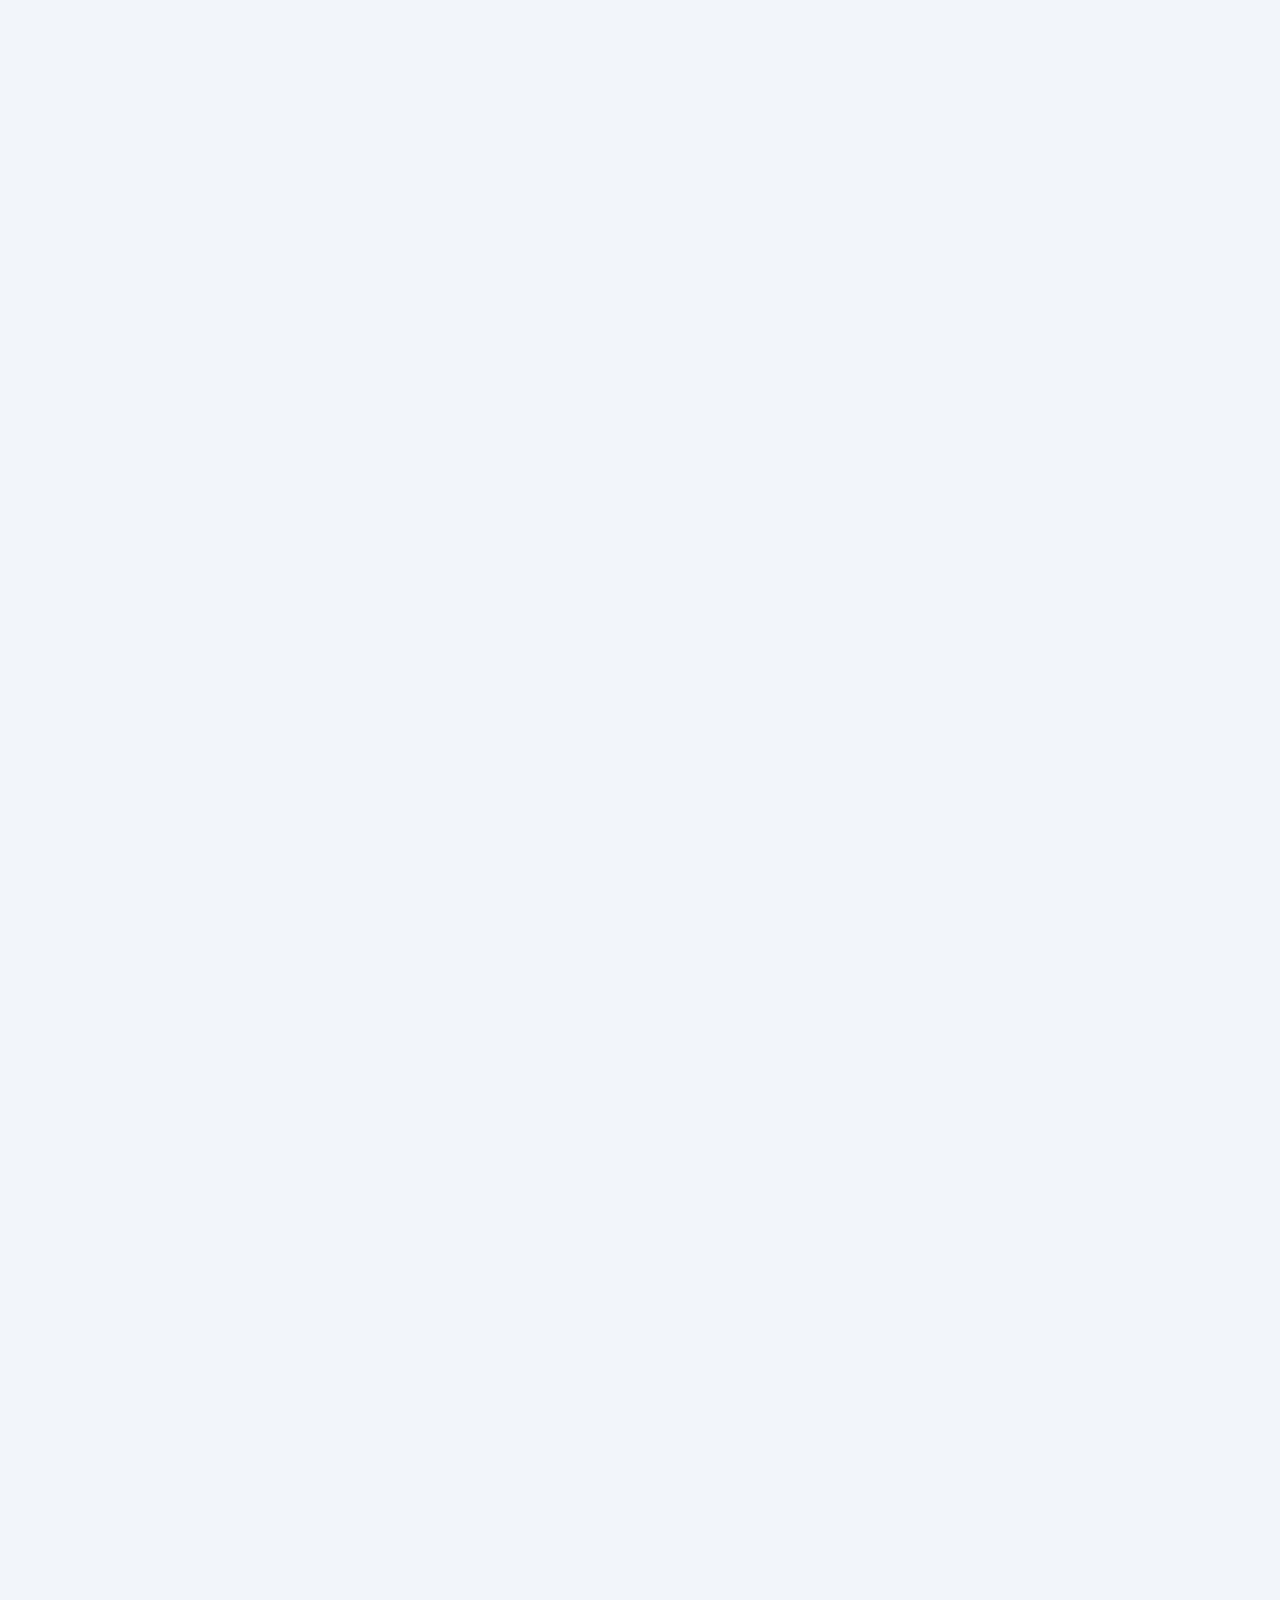
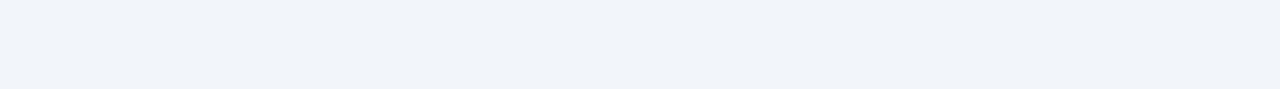
==== commit e6d831ed: "by fika" ====
--- a/index.html
+++ b/index.html
@@ -444,39 +444,38 @@
                             <div class="accordion-item">
                                 <h2 class="accordion-header" id="headingOne">
                                     <button class="accordion-button border-0" type="button" data-bs-toggle="collapse" data-bs-target="#collapseOne" aria-expanded="true" aria-controls="collapseOne">
-                                            Q: What happens during Freshers' Week?
+                                            Q: What are the criteria for students eligible to participate in this competition?
                                         </button>
                                 </h2>
                                 <div id="collapseOne" class="accordion-collapse collapse show active" aria-labelledby="headingOne" data-bs-parent="#accordionExample">
                                     <div class="accordion-body rounded">
-                                        A: Leverage agile frameworks to provide a robust synopsis for high level overviews. Iterative approaches to corporate strategy foster collaborative thinking to further the overall value proposition. Organically grow the holistic world view of disruptive
-                                        innovation via workplace diversity and empowerment.
+                                        A: •	Participants must be currently enrolled as full-time students in a recognized educational institution at the time of registration.
+                                        •	Both undergraduate and graduate students from various disciplines, including technology, healthcare, engineering, and business, are eligible to participate.
                                     </div>
                                 </div>
                             </div>
                             <div class="accordion-item">
                                 <h2 class="accordion-header" id="headingTwo">
                                     <button class="accordion-button collapsed" type="button" data-bs-toggle="collapse" data-bs-target="#collapseTwo" aria-expanded="false" aria-controls="collapseTwo">
-                                            Q: What is the transfer application process?
+                                            Q: What is the registration procedure?
                                         </button>
                                 </h2>
                                 <div id="collapseTwo" class="accordion-collapse collapse" aria-labelledby="headingTwo" data-bs-parent="#accordionExample">
                                     <div class="accordion-body">
-                                        A: Leverage agile frameworks to provide a robust synopsis for high level overviews. Iterative approaches to corporate strategy foster collaborative thinking to further the overall value proposition. Organically grow the holistic world view of disruptive
-                                        innovation via workplace diversity and empowerment.
+                                        A: •	Teams must register for the competition by the 30th September 2024. A 100 $ registration fee per member should be paid only if your team get selected for the final round.
+                                        •	Provide Team members’ names, contact information, Organization/ University, and a brief proposal of the proposed healthcare innovation challenge.                                        
                                     </div>
                                 </div>
                             </div>
                             <div class="accordion-item">
                                 <h2 class="accordion-header" id="headingThree">
                                     <button class="accordion-button collapsed" type="button" data-bs-toggle="collapse" data-bs-target="#collapseThree" aria-expanded="false" aria-controls="collapseThree">
-                                            Q: Why should I attend community college?
+                                            Q: What should be done if there are further questions?
                                         </button>
                                 </h2>
                                 <div id="collapseThree" class="accordion-collapse collapse" aria-labelledby="headingThree" data-bs-parent="#accordionExample">
                                     <div class="accordion-body">
-                                        A: Leverage agile frameworks to provide a robust synopsis for high level overviews. Iterative approaches to corporate strategy foster collaborative thinking to further the overall value proposition. Organically grow the holistic world view of disruptive
-                                        innovation via workplace diversity and empowerment.
+                                        A: You can contact the details listed below.
                                     </div>
                                 </div>
                             </div>
@@ -484,7 +483,7 @@
                     </div>
                 </div>
                 <div class="col-xl-6 wow fadeInRight" data-wow-delay="0.4s">
-                    <img src="img/carousel-2.png" class="img-fluid w-100" alt="">
+                    <img src="img/ques1.jpg" class="img-fluid w-100" alt="">
                 </div>
             </div>
         </div>
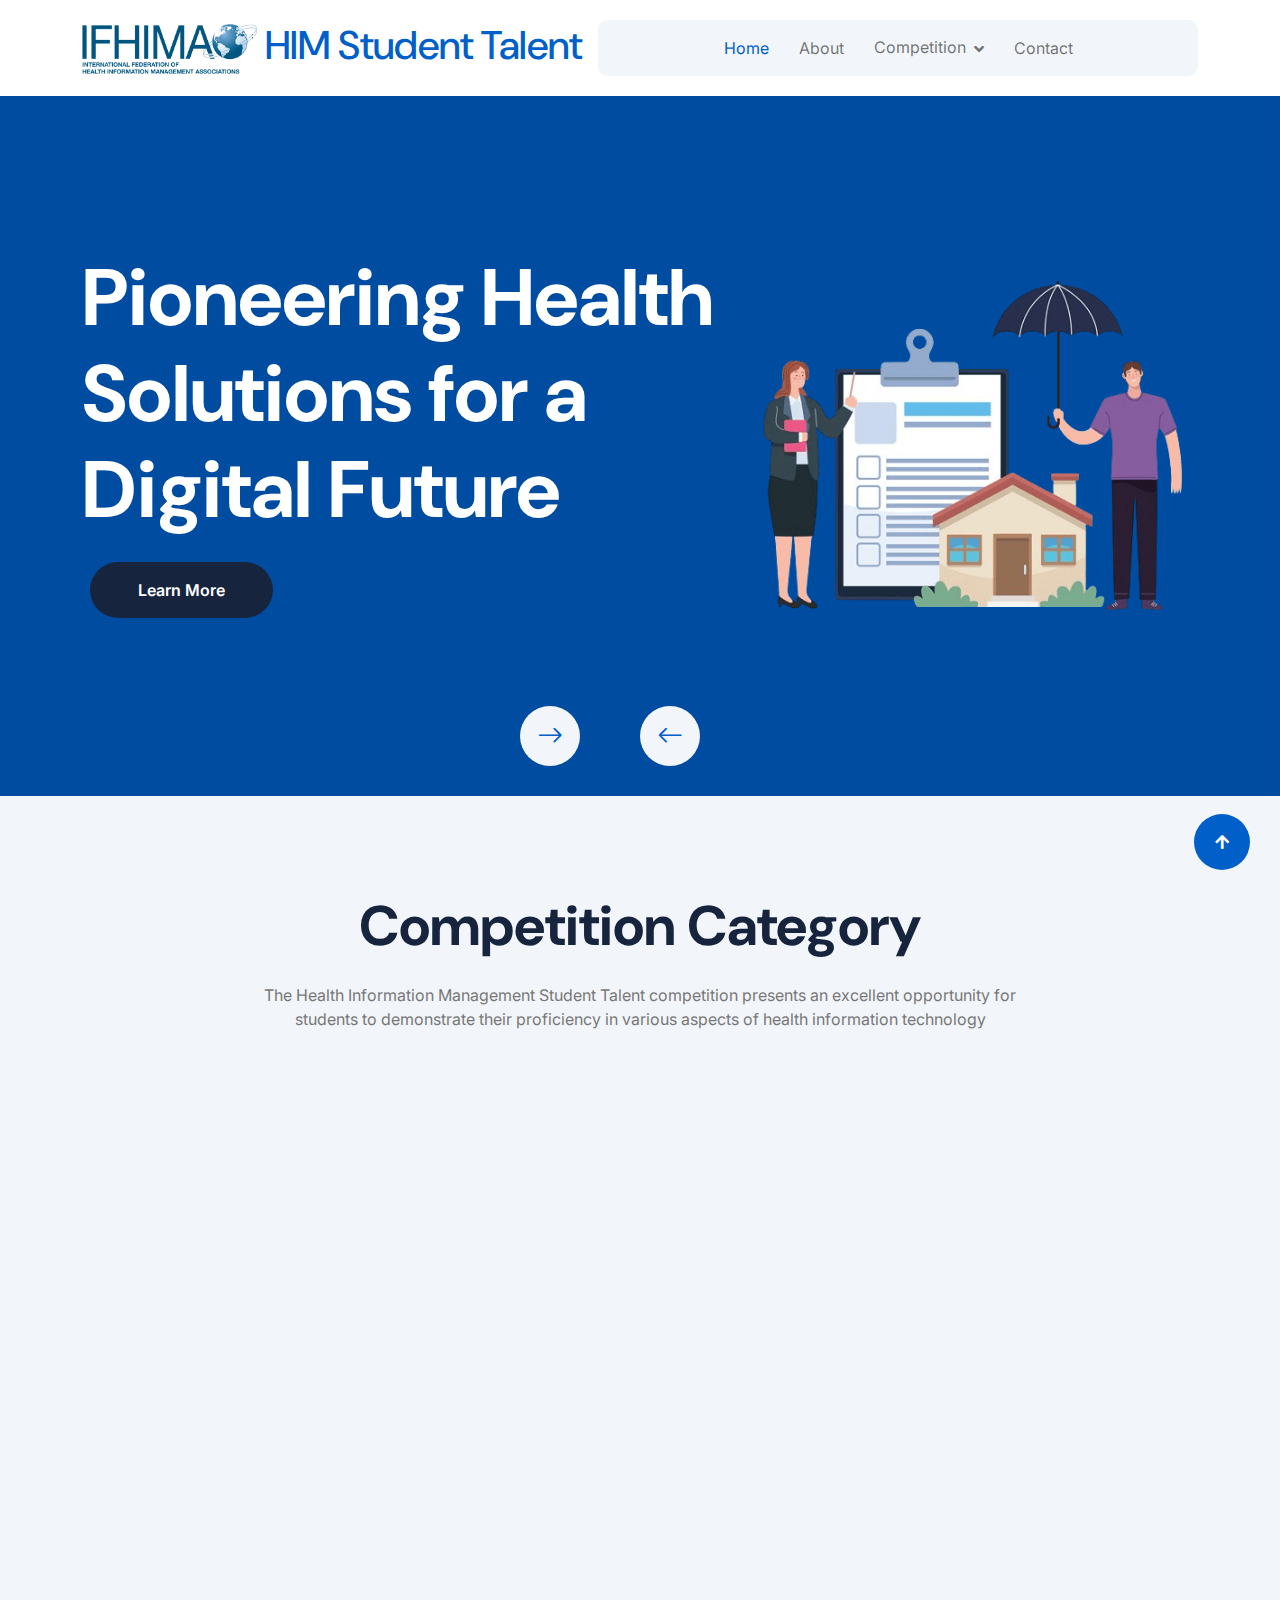
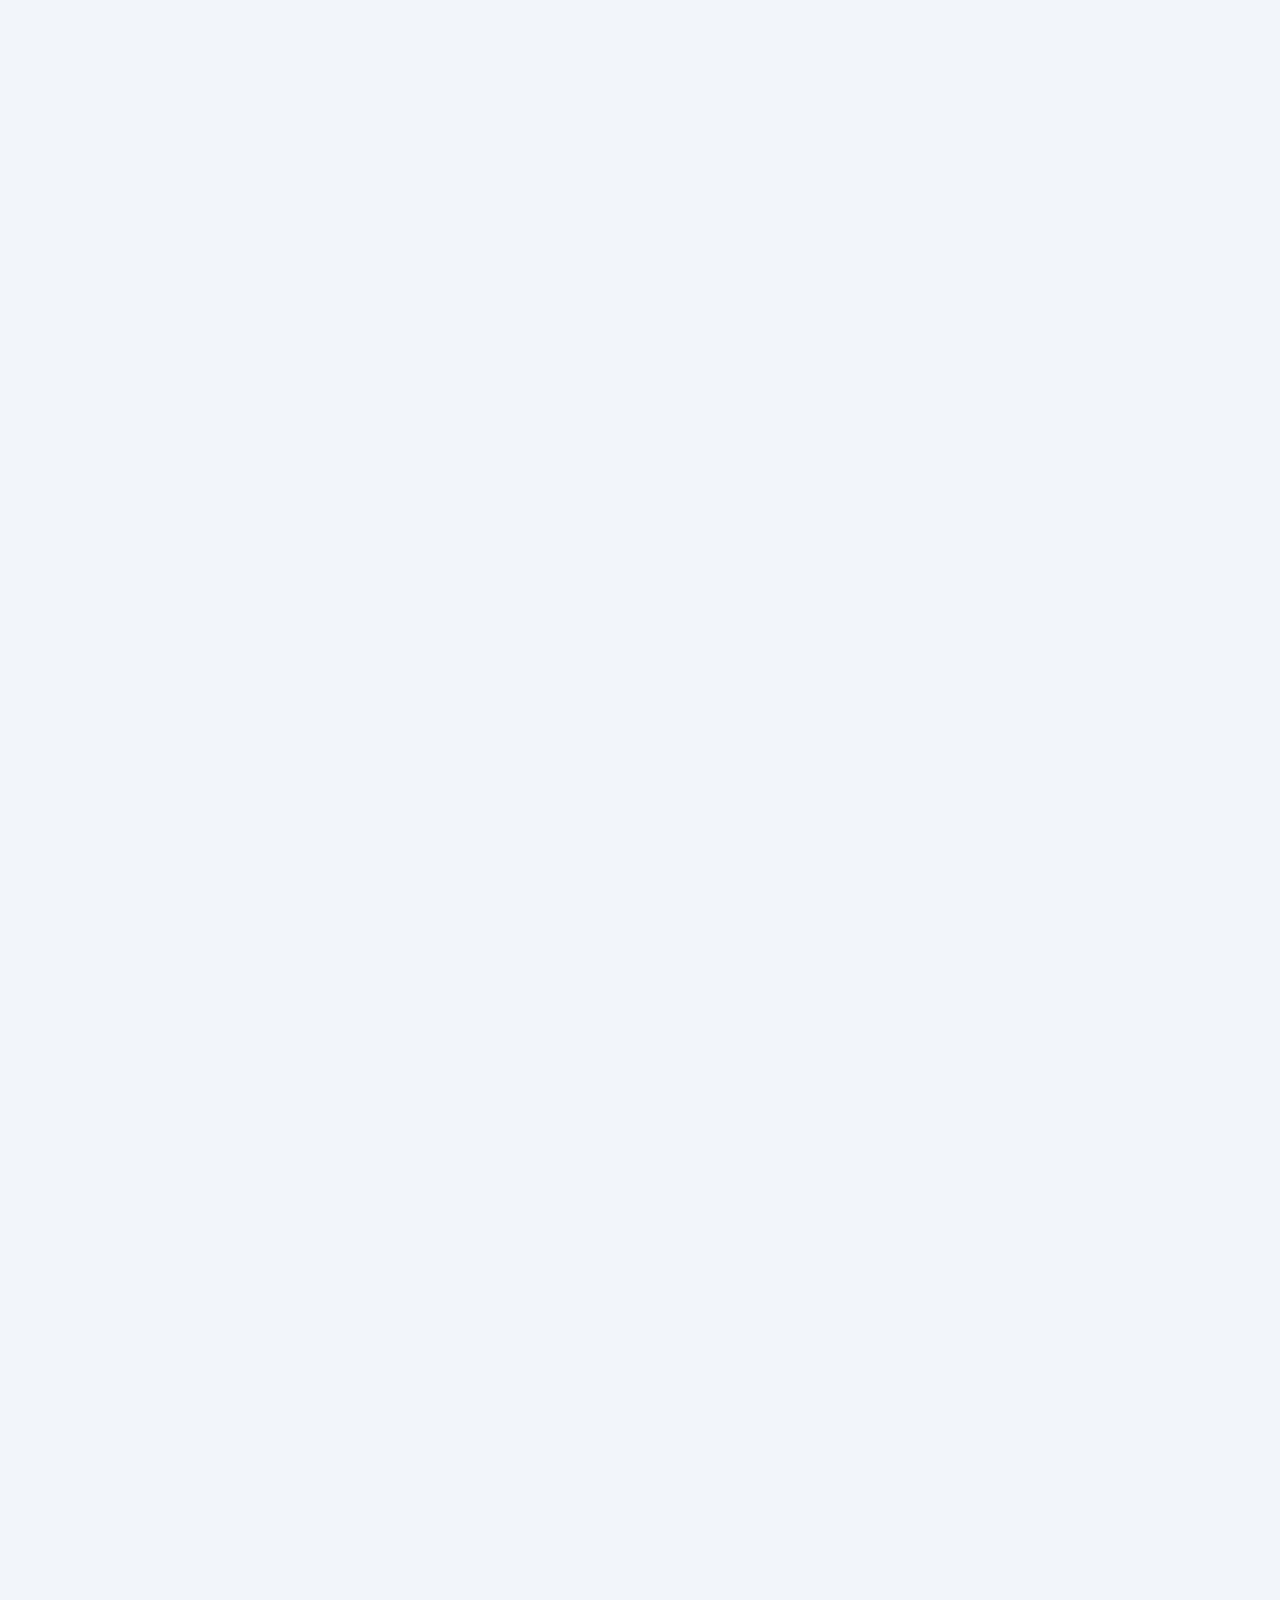
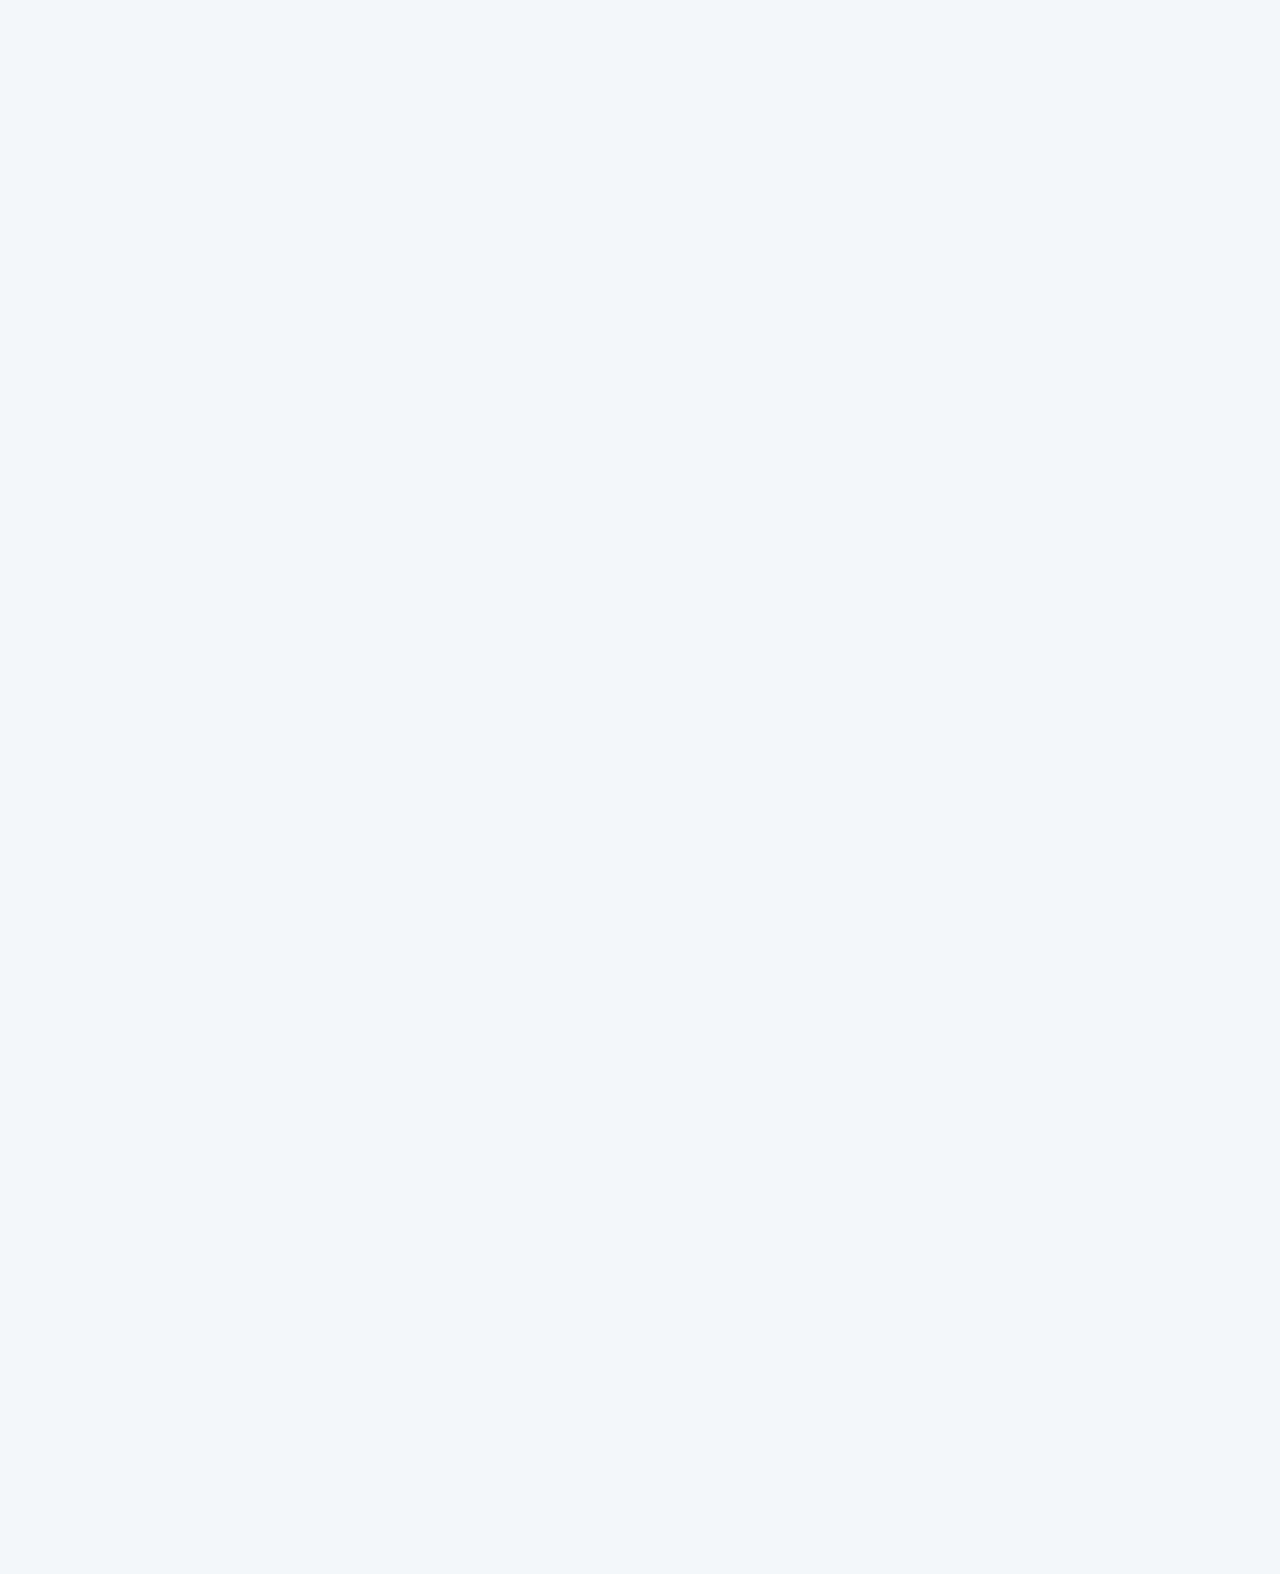
==== commit 05df030a: "by fika" ====
--- a/index.html
+++ b/index.html
@@ -483,7 +483,7 @@
                     </div>
                 </div>
                 <div class="col-xl-6 wow fadeInRight" data-wow-delay="0.4s">
-                    <img src="img/ques1.jpg" class="img-fluid w-100" alt="">
+                    <img src="img/ques1.png" class="img-fluid w-100" alt="">
                 </div>
             </div>
         </div>
@@ -569,9 +569,9 @@
     <div class="container-fluid team pb-5">
         <div class="container pb-5">
             <div class="text-center mx-auto pb-5 wow fadeInUp" data-wow-delay="0.2s" style="max-width: 800px;">
-                <h4 class="text-primary">Our Team</h4>
-                <h1 class="display-4 mb-4">Meet Our Expert Team Members</h1>
-                <p class="mb-0">Lorem ipsum dolor, sit amet consectetur adipisicing elit. Tenetur adipisci facilis cupiditate recusandae aperiam temporibus corporis itaque quis facere, numquam, ad culpa deserunt sint dolorem autem obcaecati, ipsam mollitia hic.
+                <h4 class="text-primary">Our Jury</h4>
+                <h1 class="display-4 mb-4">Let's Meet Our Jury Team!</h1>
+                <p class="mb-0">The jury team for this competition consists of the IFHIMA Board members from various different countries.
                 </p>
             </div>
             <div class="row g-4">
